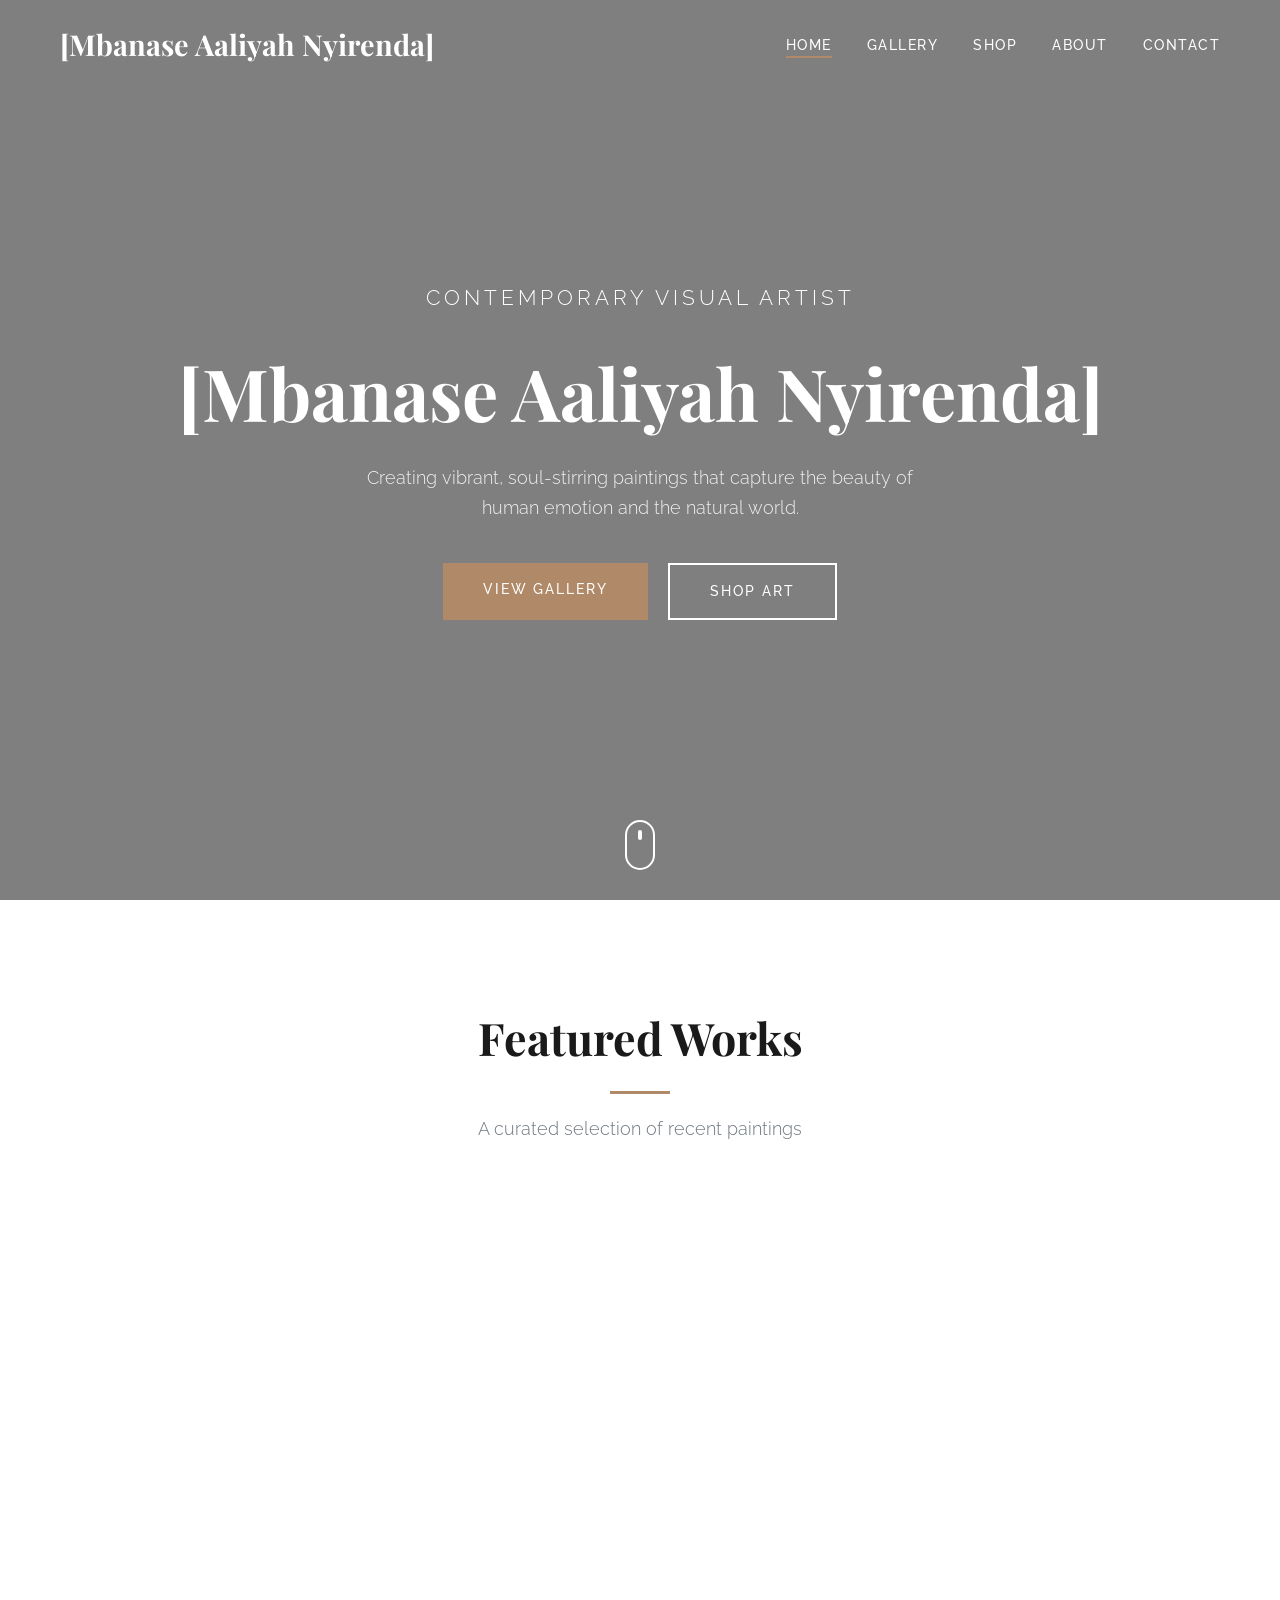
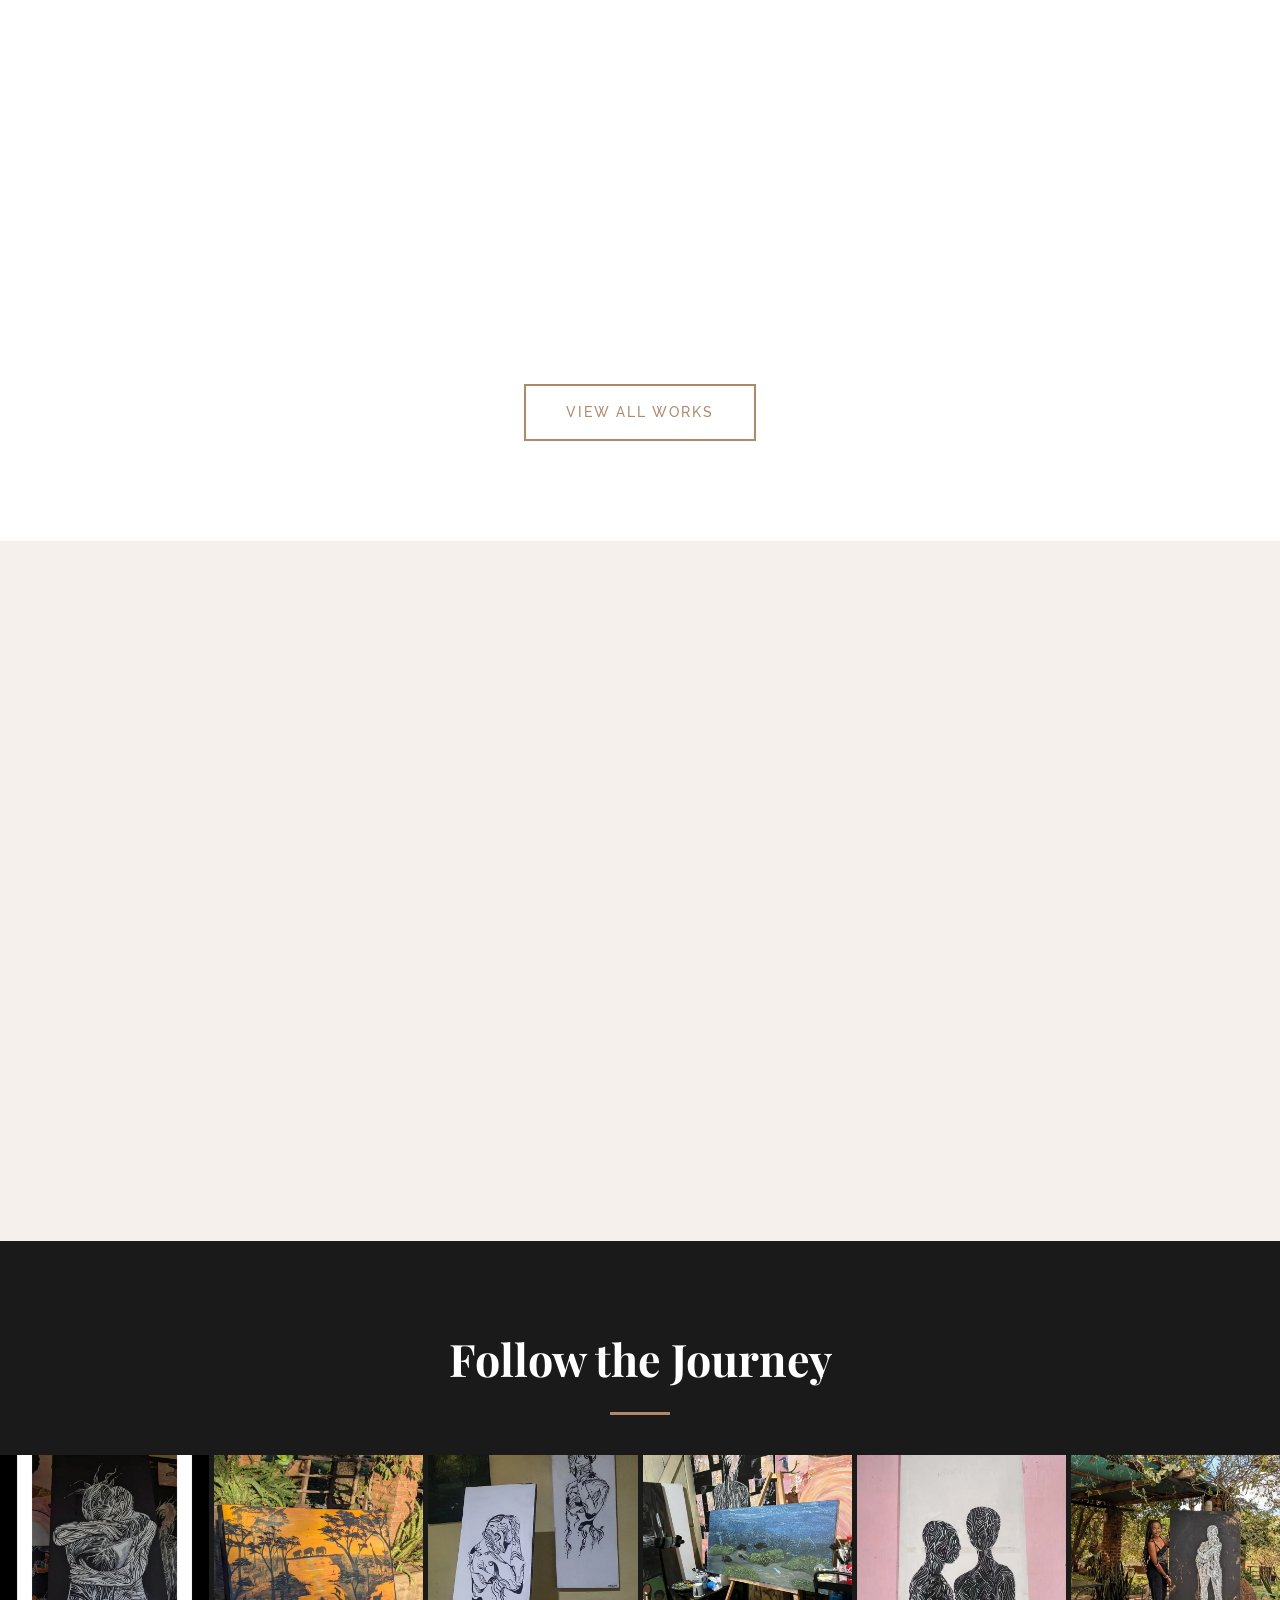
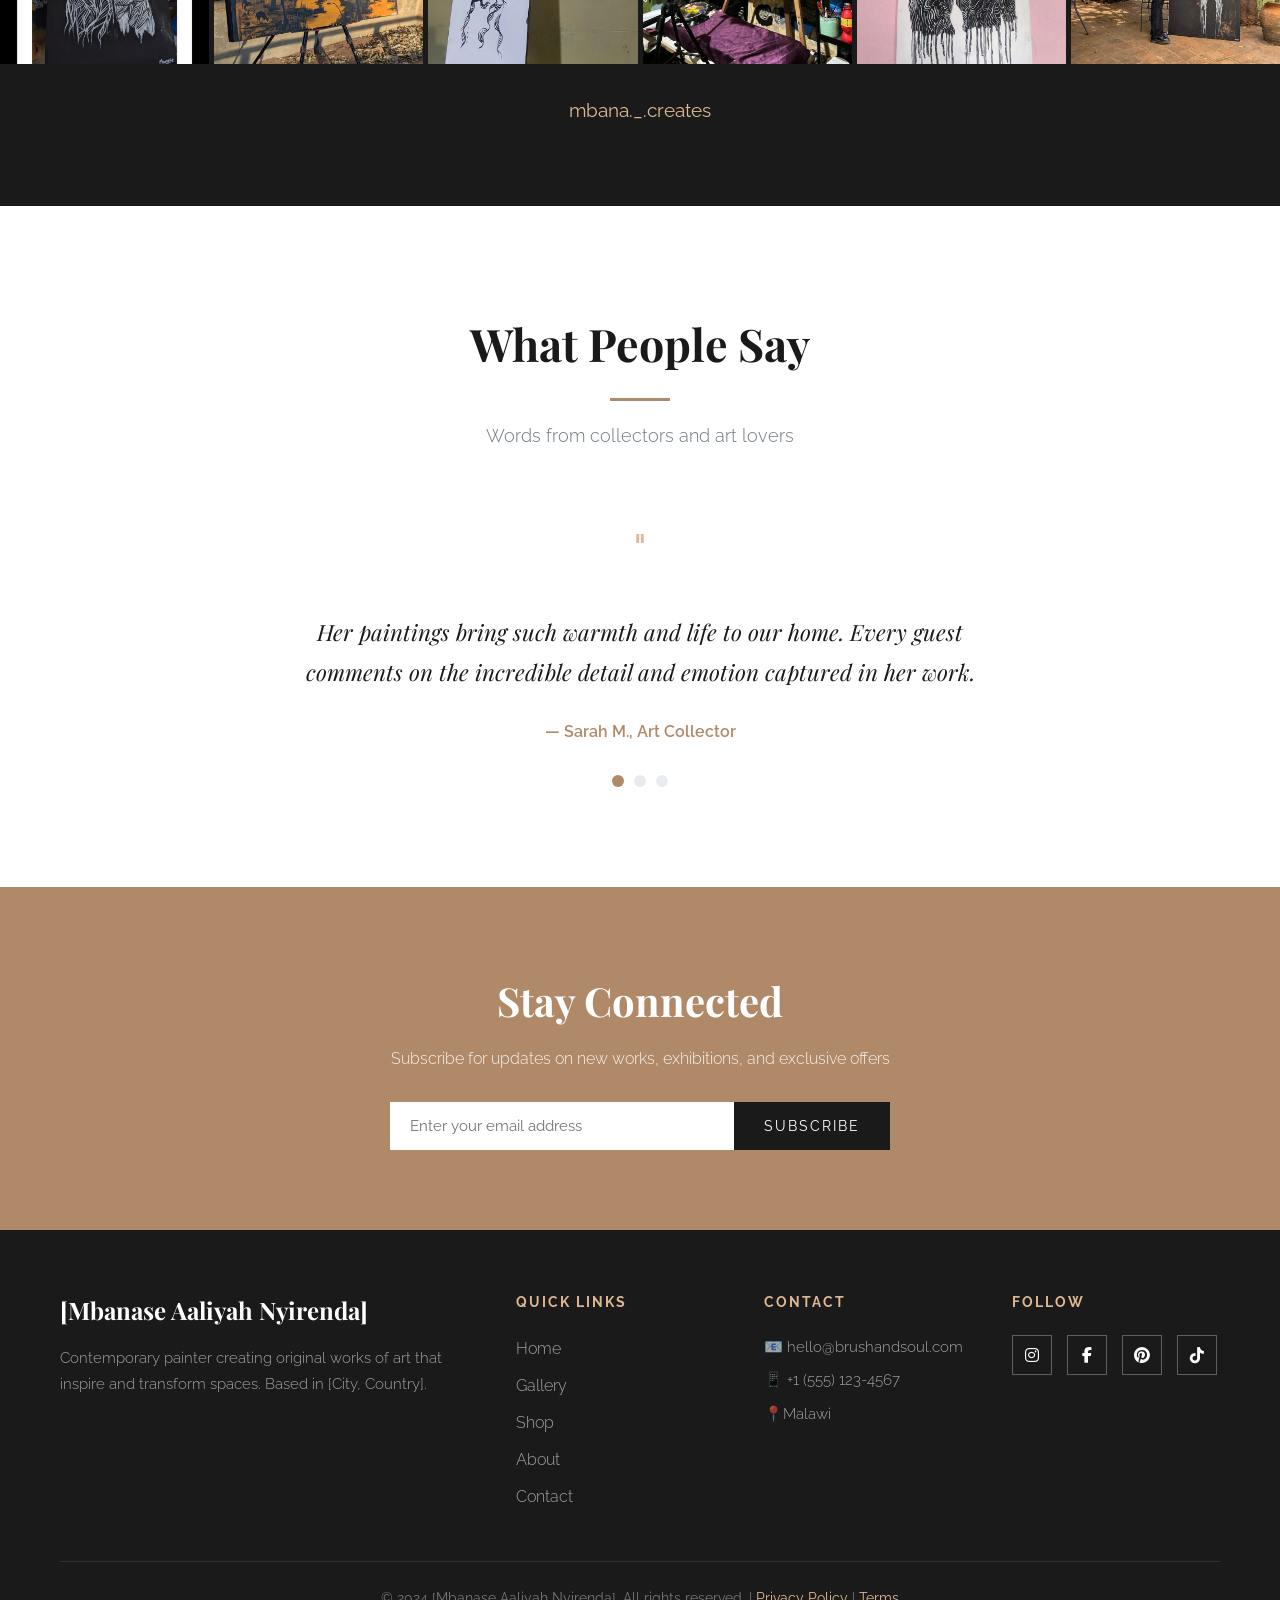
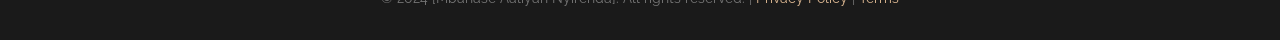
==== index.html @ bfa903ee "Update index.html" ====
<!DOCTYPE html>
<html lang="en">
<head>
  <meta charset="UTF-8">
  <meta name="viewport" content="width=device-width, initial-scale=1.0">
  <meta name="description" content="Original paintings by [Mbanase Aaliyah Nyirenda]. Explore unique contemporary art, purchase original works and prints.">
  <title>[Mbanase Aaliyah Nyirenda] | Professional Painter & Visual Artist</title>
  <link rel="stylesheet" href="css/style.css">
  <!-- Font Awesome for Icons -->
  <link rel="stylesheet" href="https://cdnjs.cloudflare.com/ajax/libs/font-awesome/6.4.0/css/all.min.css">
</head>
<body>

  <!-- ==================== NAVIGATION ==================== -->
  <nav class="navbar" id="navbar">
    <div class="container">
      <!-- 🔄 CHANGE: Replace with Mbanase Aaliyah Nyirenda -->
      <a href="index.html" class="nav-logo">[Mbanase Aaliyah Nyirenda]</a>
      
      <ul class="nav-links" id="navLinks">
        <li><a href="index.html" class="active">Home</a></li>
        <li><a href="gallery.html">Gallery</a></li>
        <li><a href="shop.html">Shop</a></li>
        <li><a href="about.html">About</a></li>
        <li><a href="contact.html">Contact</a></li>
      </ul>

      <div class="nav-toggle" id="navToggle">
        <span></span>
        <span></span>
        <span></span>
      </div>
    </div>
  </nav>

  <!-- ==================== HERO SECTION ==================== -->
  <section class="hero">
    <div class="hero-bg">
      <!-- 🔄 CHANGE: Use her best painting as background -->
    </div>
    <div class="hero-overlay"></div>
    <div class="hero-content">
      <!-- 🔄 CHANGE: Artist's tagline from her Instagram bio -->
      <p class="tagline">Contemporary Visual Artist</p>
      <h1>[Mbanase Aaliyah Nyirenda]</h1>
      <p class="hero-description">
        <!-- 🔄 CHANGE: Copy a short description from her Instagram bio -->
        Creating vibrant, soul-stirring paintings that capture the 
        beauty of human emotion and the natural world.
      </p>
      <div class="hero-buttons">
        <a href="gallery.html" class="btn btn-primary">View Gallery</a>
        <a href="shop.html" class="btn btn-outline">Shop Art</a>
      </div>
    </div>
    <div class="scroll-down">
      <span></span>
    </div>
  </section>

  <!-- ==================== FEATURED WORKS ==================== -->
  <section class="section featured-works">
    <div class="container">
      <h2 class="section-title">Featured Works</h2>
      <div class="section-line"></div>
      <p class="section-subtitle">A curated selection of recent paintings</p>

      <div class="works-grid">
        <!-- 🔄 CHANGE: Replace images & titles with her actual paintings -->
        
        <!-- Work 1 -->
        <div class="work-card fade-in">
          <img src="images/paintings/painting1.jpg" alt="Painting Title 1">
          <div class="work-overlay">
            <h3>Painting Title 1</h3>
            <p>Oil on Canvas • 24" × 36"</p>
          </div>
        </div>

        <!-- Work 2 -->
        <div class="work-card fade-in">
          <img src="images/paintings/painting2.jpg" alt="Painting Title 2">
          <div class="work-overlay">
            <h3>Painting Title 2</h3>
            <p>Acrylic on Canvas • 30" × 40"</p>
          </div>
        </div>

        <!-- Work 3 -->
        <div class="work-card fade-in">
          <img src="images/paintings/painting3.jpg" alt="Painting Title 3">
          <div class="work-overlay">
            <h3>Painting Title 3</h3>
            <p>Watercolor • 18" × 24"</p>
          </div>
        </div>

        <!-- Work 4 -->
        <div class="work-card fade-in">
          <img src="images/paintings/painting4.jpg" alt="Painting Title 4">
          <div class="work-overlay">
            <h3>Painting Title 4</h3>
            <p>Oil on Canvas • 36" × 48"</p>
          </div>
        </div>

        <!-- Work 5 -->
        <div class="work-card fade-in">
          <img src="images/paintings/painting5.jpg" alt="Painting Title 5">
          <div class="work-overlay">
            <h3>Painting Title 5</h3>
            <p>Mixed Media • 24" × 24"</p>
          </div>
        </div>

        <!-- Work 6 -->
        <div class="work-card fade-in">
          <img src="images/paintings/painting6.jpg" alt="Painting Title 6">
          <div class="work-overlay">
            <h3>Painting Title 6</h3>
            <p>Acrylic on Canvas • 20" × 30"</p>
          </div>
        </div>
      </div>

      <div style="text-align: center; margin-top: 50px;">
        <a href="gallery.html" class="btn btn-outline">View All Works</a>
      </div>
    </div>
  </section>

  <!-- ==================== ABOUT PREVIEW ==================== -->
  <section class="section about-preview">
    <div class="container">
      <div class="about-grid">
        <div class="about-image fade-in">
          <!-- 🔄 CHANGE: Use her profile photo or photo of her painting -->
          <img src="images/profile.jpg" alt="Mbanase Aaliyah Nyirenda">
          <div class="about-image-decoration"></div>
        </div>
        <div class="about-text fade-in">
          <h2>About the Artist</h2>
          <div class="line"></div>
          <!-- 🔄 CHANGE: Copy/adapt her Instagram bio and description -->
          <p>
            [Mbanase Aaliyah Nyirenda] is a contemporary painter based in [City, Country]. 
            With over [X] years of experience, she creates stunning works that 
            blend vivid colors with emotional depth.
          </p>
          <p>
            Her work explores themes of [themes from her Instagram - nature, 
            identity, emotion, etc.]. Each piece is a unique expression of 
            her vision and connection to the world around her.
          </p>
          <p class="signature">— [Mbanase Aaliyah Nyirenda]</p>
          <a href="about.html" class="btn btn-primary">Read More</a>
        </div>
      </div>
    </div>
  </section>

  <!-- ==================== INSTAGRAM SECTION ==================== -->
  <section class="instagram-section">
    <div class="container">
      <h2 class="section-title">Follow the Journey</h2>
      <div class="section-line"></div>
    </div>
    <div class="instagram-grid">
      <!-- 🔄 CHANGE: Use 6 of her Instagram post images -->
      <div class="insta-item">
        <img src="images/paintings/painting1.jpg" alt="Instagram Post">
        <div class="insta-overlay"><i class="fab fa-instagram"></i></div>
      </div>
      <div class="insta-item">
        <img src="images/paintings/painting2.jpg" alt="Instagram Post">
        <div class="insta-overlay"><i class="fab fa-instagram"></i></div>
      </div>
      <div class="insta-item">
        <img src="images/paintings/painting3.jpg" alt="Instagram Post">
        <div class="insta-overlay"><i class="fab fa-instagram"></i></div>
      </div>
      <div class="insta-item">
        <img src="images/paintings/painting4.jpg" alt="Instagram Post">
        <div class="insta-overlay"><i class="fab fa-instagram"></i></div>
      </div>
      <div class="insta-item">
        <img src="images/paintings/painting5.jpg" alt="Instagram Post">
        <div class="insta-overlay"><i class="fab fa-instagram"></i></div>
      </div>
      <div class="insta-item">
        <img src="images/paintings/painting6.jpg" alt="Instagram Post">
        <div class="insta-overlay"><i class="fab fa-instagram"></i></div>
      </div>
    </div>
    <p class="instagram-handle">
      <!-- 🔄 CHANGE: Replace with her actual Instagram handle -->
      <a href="https://instagram.com/herhandle" target="_blank">
      mbana._.creates
      </a>
    </p>
  </section>

  <!-- ==================== TESTIMONIALS ==================== -->
  <section class="section testimonials">
    <div class="container">
      <h2 class="section-title">What People Say</h2>
      <div class="section-line"></div>
      <p class="section-subtitle">Words from collectors and art lovers</p>

      <div class="testimonial-slider">
        <!-- 🔄 CHANGE: Use real testimonials or comments from Instagram -->
        <div class="testimonial-item active">
          <div class="quote-icon">"</div>
          <blockquote>
            Her paintings bring such warmth and life to our home. 
            Every guest comments on the incredible detail and emotion 
            captured in her work.
          </blockquote>
          <p class="author">— Sarah M., Art Collector</p>
        </div>

        <div class="testimonial-item">
          <div class="quote-icon">"</div>
          <blockquote>
            Working with [Mbanase Aaliyah Nyirenda] on a commissioned piece was an 
            absolute joy. She truly listened to our vision and created 
            something beyond our expectations.
          </blockquote>
          <p class="author">— James K., Commission Client</p>
        </div>

        <div class="testimonial-item">
          <div class="quote-icon">"</div>
          <blockquote>
            One of the most talented painters I've had the pleasure 
            of exhibiting. Her use of color is simply extraordinary.
          </blockquote>
          <p class="author">— Gallery Director</p>
        </div>
      </div>

      <div class="testimonial-dots">
        <span class="dot active" data-index="0"></span>
        <span class="dot" data-index="1"></span>
        <span class="dot" data-index="2"></span>
      </div>
    </div>
  </section>

  <!-- ==================== NEWSLETTER ==================== -->
  <section class="newsletter">
    <div class="container">
      <h2>Stay Connected</h2>
      <p>Subscribe for updates on new works, exhibitions, and exclusive offers</p>
      <form class="newsletter-form" id="newsletterForm">
        <input type="email" placeholder="Enter your email address" required>
        <button type="submit">Subscribe</button>
      </form>
    </div>
  </section>

  <!-- ==================== FOOTER ==================== -->
  <footer class="footer">
    <div class="container">
      <div class="footer-grid">
        <div class="footer-about">
          <!-- 🔄 CHANGE: Mbanase Aaliyah Nyirenda and description -->
          <h3>[Mbanase Aaliyah Nyirenda]</h3>
          <p>
            Contemporary painter creating original works of art 
            that inspire and transform spaces. Based in [City, Country].
          </p>
        </div>

        <div class="footer-links">
          <h4>Quick Links</h4>
          <ul>
            <li><a href="index.html">Home</a></li>
            <li><a href="gallery.html">Gallery</a></li>
            <li><a href="shop.html">Shop</a></li>
            <li><a href="about.html">About</a></li>
            <li><a href="contact.html">Contact</a></li>
          </ul>
        </div>

        <div class="footer-contact">
          <h4>Contact</h4>
          <!-- 🔄 CHANGE: Real contact info -->
          <p>📧 hello@brushandsoul.com</p>
          <p>📱 +1 (555) 123-4567</p>
          <p>📍Malawi</p>
        </div>

        <div class="footer-social">
          <h4>Follow</h4>
          <div class="social-icons">
            <!-- 🔄 CHANGE: Replace with real social links -->
            <a href="#" target="_blank"><i class="fab fa-instagram"></i></a>
            <a href="#" target="_blank"><i class="fab fa-facebook-f"></i></a>
            <a href="#" target="_blank"><i class="fab fa-pinterest"></i></a>
            <a href="#" target="_blank"><i class="fab fa-tiktok"></i></a>
          </div>
        </div>
      </div>

      <div class="footer-bottom">
        <p>&copy; 2024 [Mbanase Aaliyah Nyirenda]. All rights reserved. | 
          <a href="#" style="color: var(--accent-color);">Privacy Policy</a> | 
          <a href="#" style="color: var(--accent-color);">Terms</a>
        </p>
      </div>
    </div>
  </footer>

  <script src="js/script.js"></script>
</body>
</html>
---- css/style.css ----
/* ============================================
   css/style.css - Main Stylesheet
   ============================================ */

/* ---------- GOOGLE FONTS ---------- */
@import url('https://fonts.googleapis.com/css2?family=Playfair+Display:ital,wght@0,400;0,700;1,400&family=Raleway:wght@300;400;500;600&display=swap');

/* ---------- CSS VARIABLES ---------- */
:root {
  --primary-color: #2c2c2c;
  --secondary-color: #b08968;
  --accent-color: #ddb892;
  --light-color: #f5f0eb;
  --white: #ffffff;
  --dark: #1a1a1a;
  --grey: #6c757d;
  --light-grey: #e9ecef;
  --font-heading: 'Playfair Display', serif;
  --font-body: 'Raleway', sans-serif;
  --transition: all 0.3s ease;
  --shadow: 0 5px 15px rgba(0, 0, 0, 0.1);
  --shadow-hover: 0 10px 30px rgba(0, 0, 0, 0.15);
}

/* ---------- RESET ---------- */
*,
*::before,
*::after {
  margin: 0;
  padding: 0;
  box-sizing: border-box;
}

html {
  scroll-behavior: smooth;
  font-size: 16px;
}

body {
  font-family: var(--font-body);
  color: var(--primary-color);
  background-color: var(--white);
  line-height: 1.7;
  overflow-x: hidden;
}

a {
  text-decoration: none;
  color: inherit;
}

ul {
  list-style: none;
}

img {
  max-width: 100%;
  display: block;
}

/* ---------- UTILITY CLASSES ---------- */
.container {
  max-width: 1200px;
  margin: 0 auto;
  padding: 0 20px;
}

.section {
  padding: 100px 0;
}

.section-title {
  font-family: var(--font-heading);
  font-size: 2.8rem;
  text-align: center;
  margin-bottom: 15px;
  color: var(--dark);
}

.section-subtitle {
  text-align: center;
  color: var(--grey);
  font-size: 1.1rem;
  margin-bottom: 60px;
  font-weight: 300;
}

.section-line {
  width: 60px;
  height: 3px;
  background: var(--secondary-color);
  margin: 15px auto 20px;
}

.btn {
  display: inline-block;
  padding: 14px 40px;
  border: none;
  border-radius: 0;
  font-family: var(--font-body);
  font-size: 0.9rem;
  font-weight: 500;
  letter-spacing: 2px;
  text-transform: uppercase;
  cursor: pointer;
  transition: var(--transition);
}

.btn-primary {
  background-color: var(--secondary-color);
  color: var(--white);
}

.btn-primary:hover {
  background-color: var(--dark);
}

.btn-outline {
  background: transparent;
  border: 2px solid var(--secondary-color);
  color: var(--secondary-color);
}

.btn-outline:hover {
  background: var(--secondary-color);
  color: var(--white);
}

.btn-dark {
  background-color: var(--dark);
  color: var(--white);
}

.btn-dark:hover {
  background-color: var(--secondary-color);
}

/* ---------- NAVIGATION ---------- */
.navbar {
  position: fixed;
  top: 0;
  left: 0;
  width: 100%;
  z-index: 1000;
  padding: 20px 0;
  transition: var(--transition);
  background: transparent;
}

.navbar.scrolled {
  background: var(--white);
  box-shadow: var(--shadow);
  padding: 12px 0;
}

.navbar .container {
  display: flex;
  justify-content: space-between;
  align-items: center;
}

.nav-logo {
  font-family: var(--font-heading);
  font-size: 1.8rem;
  font-weight: 700;
  color: var(--white);
  transition: var(--transition);
}

.navbar.scrolled .nav-logo {
  color: var(--dark);
}

.nav-links {
  display: flex;
  gap: 35px;
}

.nav-links a {
  color: var(--white);
  font-size: 0.85rem;
  font-weight: 500;
  letter-spacing: 1.5px;
  text-transform: uppercase;
  position: relative;
  transition: var(--transition);
}

.navbar.scrolled .nav-links a {
  color: var(--dark);
}

.nav-links a::after {
  content: '';
  position: absolute;
  bottom: -5px;
  left: 0;
  width: 0;
  height: 2px;
  background: var(--secondary-color);
  transition: var(--transition);
}

.nav-links a:hover::after,
.nav-links a.active::after {
  width: 100%;
}

.nav-toggle {
  display: none;
  flex-direction: column;
  gap: 5px;
  cursor: pointer;
  z-index: 1001;
}

.nav-toggle span {
  width: 25px;
  height: 2px;
  background: var(--white);
  transition: var(--transition);
}

.navbar.scrolled .nav-toggle span {
  background: var(--dark);
}

/* ---------- HERO SECTION ---------- */
.hero {
  position: relative;
  height: 100vh;
  display: flex;
  align-items: center;
  justify-content: center;
  text-align: center;
  color: var(--white);
  overflow: hidden;
}

.hero-bg {
  position: absolute;
  top: 0;
  left: 0;
  width: 100%;
  height: 100%;
  background: url('../images/hero-bg.jpg') center/cover no-repeat;
  z-index: -2;
}

.hero-overlay {
  position: absolute;
  top: 0;
  left: 0;
  width: 100%;
  height: 100%;
  background: rgba(0, 0, 0, 0.5);
  z-index: -1;
}

.hero-content h1 {
  font-family: var(--font-heading);
  font-size: 4.5rem;
  font-weight: 700;
  margin-bottom: 10px;
  animation: fadeInUp 1s ease;
}

.hero-content .tagline {
  font-size: 1.3rem;
  font-weight: 300;
  letter-spacing: 4px;
  text-transform: uppercase;
  margin-bottom: 15px;
  animation: fadeInUp 1.2s ease;
}

.hero-content .hero-description {
  font-size: 1.1rem;
  font-weight: 300;
  max-width: 600px;
  margin: 0 auto 40px;
  opacity: 0.9;
  animation: fadeInUp 1.4s ease;
}

.hero-buttons {
  display: flex;
  gap: 20px;
  justify-content: center;
  animation: fadeInUp 1.6s ease;
}

.hero-buttons .btn-outline {
  border-color: var(--white);
  color: var(--white);
}

.hero-buttons .btn-outline:hover {
  background: var(--white);
  color: var(--dark);
}

.scroll-down {
  position: absolute;
  bottom: 30px;
  left: 50%;
  transform: translateX(-50%);
  animation: bounce 2s infinite;
}

.scroll-down span {
  display: block;
  width: 30px;
  height: 50px;
  border: 2px solid var(--white);
  border-radius: 25px;
  position: relative;
}

.scroll-down span::after {
  content: '';
  position: absolute;
  top: 8px;
  left: 50%;
  transform: translateX(-50%);
  width: 4px;
  height: 10px;
  background: var(--white);
  border-radius: 2px;
  animation: scrollAnim 2s infinite;
}

/* ---------- FEATURED WORKS SECTION ---------- */
.featured-works {
  background: var(--white);
}

.works-grid {
  display: grid;
  grid-template-columns: repeat(3, 1fr);
  gap: 30px;
}

.work-card {
  position: relative;
  overflow: hidden;
  cursor: pointer;
  box-shadow: var(--shadow);
  transition: var(--transition);
}

.work-card:hover {
  box-shadow: var(--shadow-hover);
  transform: translateY(-5px);
}

.work-card img {
  width: 100%;
  height: 350px;
  object-fit: cover;
  transition: transform 0.5s ease;
}

.work-card:hover img {
  transform: scale(1.05);
}

.work-overlay {
  position: absolute;
  bottom: 0;
  left: 0;
  right: 0;
  background: linear-gradient(transparent, rgba(0, 0, 0, 0.8));
  padding: 30px 20px 20px;
  transform: translateY(100%);
  transition: transform 0.4s ease;
}

.work-card:hover .work-overlay {
  transform: translateY(0);
}

.work-overlay h3 {
  font-family: var(--font-heading);
  color: var(--white);
  font-size: 1.3rem;
  margin-bottom: 5px;
}

.work-overlay p {
  color: var(--accent-color);
  font-size: 0.9rem;
}

/* ---------- ABOUT PREVIEW SECTION ---------- */
.about-preview {
  background: var(--light-color);
}

.about-grid {
  display: grid;
  grid-template-columns: 1fr 1fr;
  gap: 60px;
  align-items: center;
}

.about-image {
  position: relative;
}

.about-image img {
  width: 100%;
  height: 500px;
  object-fit: cover;
  box-shadow: var(--shadow);
}

.about-image-decoration {
  position: absolute;
  top: -20px;
  left: -20px;
  width: 100%;
  height: 100%;
  border: 3px solid var(--secondary-color);
  z-index: -1;
}

.about-text h2 {
  font-family: var(--font-heading);
  font-size: 2.5rem;
  margin-bottom: 10px;
}

.about-text .line {
  width: 60px;
  height: 3px;
  background: var(--secondary-color);
  margin-bottom: 25px;
}

.about-text p {
  color: var(--grey);
  margin-bottom: 20px;
  font-weight: 300;
}

.about-text .signature {
  font-family: var(--font-heading);
  font-style: italic;
  font-size: 1.5rem;
  color: var(--secondary-color);
  margin: 25px 0;
}

/* ---------- INSTAGRAM FEED SECTION ---------- */
.instagram-section {
  background: var(--dark);
  color: var(--white);
  padding: 80px 0;
  text-align: center;
}

.instagram-section .section-title {
  color: var(--white);
}

.instagram-grid {
  display: grid;
  grid-template-columns: repeat(6, 1fr);
  gap: 5px;
  margin-top: 40px;
}

.instagram-grid .insta-item {
  position: relative;
  overflow: hidden;
  aspect-ratio: 1;
}

.instagram-grid .insta-item img {
  width: 100%;
  height: 100%;
  object-fit: cover;
  transition: transform 0.4s ease;
}

.instagram-grid .insta-item:hover img {
  transform: scale(1.1);
}

.instagram-grid .insta-item .insta-overlay {
  position: absolute;
  top: 0;
  left: 0;
  width: 100%;
  height: 100%;
  background: rgba(176, 137, 104, 0.7);
  display: flex;
  align-items: center;
  justify-content: center;
  opacity: 0;
  transition: opacity 0.4s ease;
}

.instagram-grid .insta-item:hover .insta-overlay {
  opacity: 1;
}

.insta-overlay i {
  font-size: 2rem;
  color: var(--white);
}

.instagram-handle {
  margin-top: 30px;
  font-size: 1.2rem;
}

.instagram-handle a {
  color: var(--accent-color);
  transition: var(--transition);
}

.instagram-handle a:hover {
  color: var(--white);
}

/* ---------- TESTIMONIALS ---------- */
.testimonials {
  background: var(--white);
}

.testimonial-slider {
  max-width: 800px;
  margin: 0 auto;
  text-align: center;
  position: relative;
}

.testimonial-item {
  display: none;
  padding: 0 40px;
}

.testimonial-item.active {
  display: block;
}

.testimonial-item .quote-icon {
  font-size: 3rem;
  color: var(--accent-color);
  margin-bottom: 20px;
}

.testimonial-item blockquote {
  font-family: var(--font-heading);
  font-size: 1.4rem;
  font-style: italic;
  color: var(--dark);
  line-height: 1.8;
  margin-bottom: 25px;
}

.testimonial-item .author {
  font-weight: 600;
  color: var(--secondary-color);
}

.testimonial-dots {
  display: flex;
  justify-content: center;
  gap: 10px;
  margin-top: 30px;
}

.testimonial-dots .dot {
  width: 12px;
  height: 12px;
  border-radius: 50%;
  background: var(--light-grey);
  cursor: pointer;
  transition: var(--transition);
}

.testimonial-dots .dot.active {
  background: var(--secondary-color);
}

/* ---------- NEWSLETTER ---------- */
.newsletter {
  background: var(--secondary-color);
  padding: 80px 0;
  text-align: center;
  color: var(--white);
}

.newsletter h2 {
  font-family: var(--font-heading);
  font-size: 2.5rem;
  margin-bottom: 10px;
}

.newsletter p {
  font-weight: 300;
  margin-bottom: 30px;
  opacity: 0.9;
}

.newsletter-form {
  display: flex;
  max-width: 500px;
  margin: 0 auto;
}

.newsletter-form input {
  flex: 1;
  padding: 15px 20px;
  border: none;
  font-family: var(--font-body);
  font-size: 0.95rem;
  outline: none;
}

.newsletter-form button {
  padding: 15px 30px;
  background: var(--dark);
  color: var(--white);
  border: none;
  font-family: var(--font-body);
  font-size: 0.85rem;
  letter-spacing: 2px;
  text-transform: uppercase;
  cursor: pointer;
  transition: var(--transition);
}

.newsletter-form button:hover {
  background: var(--primary-color);
}

/* ---------- FOOTER ---------- */
.footer {
  background: var(--dark);
  color: var(--white);
  padding: 60px 0 30px;
}

.footer-grid {
  display: grid;
  grid-template-columns: 2fr 1fr 1fr 1fr;
  gap: 40px;
  margin-bottom: 40px;
}

.footer-about h3 {
  font-family: var(--font-heading);
  font-size: 1.5rem;
  margin-bottom: 15px;
}

.footer-about p {
  color: rgba(255, 255, 255, 0.6);
  font-weight: 300;
  font-size: 0.95rem;
}

.footer-links h4,
.footer-contact h4,
.footer-social h4 {
  font-size: 0.9rem;
  letter-spacing: 2px;
  text-transform: uppercase;
  margin-bottom: 20px;
  color: var(--accent-color);
}

.footer-links ul li {
  margin-bottom: 10px;
}

.footer-links ul li a {
  color: rgba(255, 255, 255, 0.6);
  font-weight: 300;
  transition: var(--transition);
}

.footer-links ul li a:hover {
  color: var(--accent-color);
  padding-left: 5px;
}

.footer-contact p {
  color: rgba(255, 255, 255, 0.6);
  font-weight: 300;
  margin-bottom: 8px;
  font-size: 0.95rem;
}

.social-icons {
  display: flex;
  gap: 15px;
}

.social-icons a {
  width: 40px;
  height: 40px;
  border: 1px solid rgba(255, 255, 255, 0.3);
  display: flex;
  align-items: center;
  justify-content: center;
  color: var(--white);
  transition: var(--transition);
}

.social-icons a:hover {
  background: var(--secondary-color);
  border-color: var(--secondary-color);
}

.footer-bottom {
  border-top: 1px solid rgba(255, 255, 255, 0.1);
  padding-top: 25px;
  text-align: center;
  color: rgba(255, 255, 255, 0.4);
  font-size: 0.85rem;
}

/* ---------- GALLERY PAGE ---------- */
.page-header {
  height: 50vh;
  display: flex;
  align-items: center;
  justify-content: center;
  text-align: center;
  background: var(--dark);
  color: var(--white);
  position: relative;
}

.page-header::before {
  content: '';
  position: absolute;
  top: 0;
  left: 0;
  width: 100%;
  height: 100%;
  background: url('../images/hero-bg.jpg') center/cover;
  opacity: 0.3;
}

.page-header-content {
  position: relative;
  z-index: 1;
}

.page-header h1 {
  font-family: var(--font-heading);
  font-size: 3.5rem;
  margin-bottom: 10px;
}

.page-header p {
  font-weight: 300;
  font-size: 1.1rem;
  opacity: 0.8;
}

.breadcrumb {
  margin-top: 15px;
  font-size: 0.9rem;
}

.breadcrumb a {
  color: var(--accent-color);
}

/* Gallery Filters */
.gallery-filters {
  display: flex;
  justify-content: center;
  gap: 15px;
  flex-wrap: wrap;
  margin-bottom: 50px;
}

.filter-btn {
  padding: 10px 25px;
  background: transparent;
  border: 1px solid var(--light-grey);
  font-family: var(--font-body);
  font-size: 0.85rem;
  letter-spacing: 1px;
  text-transform: uppercase;
  cursor: pointer;
  transition: var(--transition);
}

.filter-btn.active,
.filter-btn:hover {
  background: var(--secondary-color);
  color: var(--white);
  border-color: var(--secondary-color);
}

/* Gallery Grid */
.gallery-grid {
  display: grid;
  grid-template-columns: repeat(3, 1fr);
  gap: 30px;
}

.gallery-item {
  position: relative;
  overflow: hidden;
  cursor: pointer;
}

.gallery-item img {
  width: 100%;
  height: 400px;
  object-fit: cover;
  transition: transform 0.5s ease;
}

.gallery-item:hover img {
  transform: scale(1.05);
}

.gallery-item-overlay {
  position: absolute;
  top: 0;
  left: 0;
  width: 100%;
  height: 100%;
  background: rgba(0, 0, 0, 0.6);
  display: flex;
  flex-direction: column;
  align-items: center;
  justify-content: center;
  opacity: 0;
  transition: opacity 0.4s ease;
  color: var(--white);
  padding: 20px;
  text-align: center;
}

.gallery-item:hover .gallery-item-overlay {
  opacity: 1;
}

.gallery-item-overlay h3 {
  font-family: var(--font-heading);
  font-size: 1.5rem;
  margin-bottom: 8px;
}

.gallery-item-overlay .medium {
  color: var(--accent-color);
  font-size: 0.9rem;
  margin-bottom: 5px;
}

.gallery-item-overlay .dimensions {
  font-size: 0.85rem;
  opacity: 0.8;
}

.gallery-item-overlay .view-icon {
  width: 50px;
  height: 50px;
  border: 2px solid var(--white);
  border-radius: 50%;
  display: flex;
  align-items: center;
  justify-content: center;
  margin-top: 15px;
  font-size: 1.2rem;
}

/* ---------- LIGHTBOX ---------- */
.lightbox {
  display: none;
  position: fixed;
  top: 0;
  left: 0;
  width: 100%;
  height: 100%;
  background: rgba(0, 0, 0, 0.95);
  z-index: 2000;
  align-items: center;
  justify-content: center;
}

.lightbox.active {
  display: flex;
}

.lightbox-content {
  max-width: 80%;
  max-height: 85vh;
  position: relative;
}

.lightbox-content img {
  max-width: 100%;
  max-height: 80vh;
  object-fit: contain;
}

.lightbox-info {
  text-align: center;
  color: var(--white);
  padding: 20px;
}

.lightbox-info h3 {
  font-family: var(--font-heading);
  font-size: 1.5rem;
  margin-bottom: 5px;
}

.lightbox-info p {
  color: var(--accent-color);
}

.lightbox-close {
  position: absolute;
  top: 20px;
  right: 30px;
  font-size: 2rem;
  color: var(--white);
  cursor: pointer;
  z-index: 2001;
  background: none;
  border: none;
  transition: var(--transition);
}

.lightbox-close:hover {
  color: var(--accent-color);
}

.lightbox-nav {
  position: absolute;
  top: 50%;
  transform: translateY(-50%);
  font-size: 2rem;
  color: var(--white);
  cursor: pointer;
  background: none;
  border: none;
  padding: 20px;
  transition: var(--transition);
}

.lightbox-nav:hover {
  color: var(--accent-color);
}

.lightbox-prev {
  left: 20px;
}

.lightbox-next {
  right: 20px;
}

/* ---------- SHOP PAGE ---------- */
.shop-grid {
  display: grid;
  grid-template-columns: repeat(3, 1fr);
  gap: 35px;
}

.product-card {
  background: var(--white);
  box-shadow: var(--shadow);
  transition: var(--transition);
  overflow: hidden;
}

.product-card:hover {
  box-shadow: var(--shadow-hover);
  transform: translateY(-5px);
}

.product-image {
  position: relative;
  overflow: hidden;
}

.product-image img {
  width: 100%;
  height: 350px;
  object-fit: cover;
  transition: transform 0.5s ease;
}

.product-card:hover .product-image img {
  transform: scale(1.05);
}

.product-badge {
  position: absolute;
  top: 15px;
  left: 15px;
  padding: 5px 15px;
  font-size: 0.75rem;
  letter-spacing: 1px;
  text-transform: uppercase;
  color: var(--white);
}

.badge-sale {
  background: #e74c3c;
}

.badge-new {
  background: var(--secondary-color);
}

.badge-sold {
  background: var(--grey);
}

.product-actions {
  position: absolute;
  bottom: 15px;
  left: 50%;
  transform: translateX(-50%);
  display: flex;
  gap: 10px;
  opacity: 0;
  transition: opacity 0.4s ease;
}

.product-card:hover .product-actions {
  opacity: 1;
}

.product-actions button {
  width: 45px;
  height: 45px;
  background: var(--white);
  border: none;
  cursor: pointer;
  display: flex;
  align-items: center;
  justify-content: center;
  transition: var(--transition);
  font-size: 1rem;
}

.product-actions button:hover {
  background: var(--secondary-color);
  color: var(--white);
}

.product-info {
  padding: 20px;
  text-align: center;
}

.product-info h3 {
  font-family: var(--font-heading);
  font-size: 1.2rem;
  margin-bottom: 5px;
}

.product-info .product-medium {
  color: var(--grey);
  font-size: 0.85rem;
  margin-bottom: 10px;
}

.product-info .product-price {
  font-size: 1.2rem;
  font-weight: 600;
  color: var(--secondary-color);
}

.product-info .product-price .original-price {
  text-decoration: line-through;
  color: var(--grey);
  font-size: 0.95rem;
  margin-right: 8px;
}

/* ---------- ABOUT PAGE ---------- */
.about-hero {
  display: grid;
  grid-template-columns: 1fr 1fr;
  gap: 80px;
  align-items: center;
}

.about-hero-image img {
  width: 100%;
  height: 600px;
  object-fit: cover;
  box-shadow: var(--shadow);
}

.about-hero-text h2 {
  font-family: var(--font-heading);
  font-size: 2.5rem;
  margin-bottom: 10px;
}

.about-hero-text .artist-title {
  color: var(--secondary-color);
  font-size: 1.1rem;
  letter-spacing: 2px;
  text-transform: uppercase;
  margin-bottom: 25px;
}

.about-hero-text p {
  color: var(--grey);
  margin-bottom: 15px;
  font-weight: 300;
}

.stats-grid {
  display: grid;
  grid-template-columns: repeat(4, 1fr);
  gap: 30px;
  text-align: center;
  margin-top: 40px;
}

.stat-item h3 {
  font-family: var(--font-heading);
  font-size: 2.5rem;
  color: var(--secondary-color);
}

.stat-item p {
  font-size: 0.85rem;
  text-transform: uppercase;
  letter-spacing: 1px;
  color: var(--grey);
  margin-top: 5px;
}

/* Timeline */
.timeline {
  position: relative;
  max-width: 800px;
  margin: 0 auto;
}

.timeline::before {
  content: '';
  position: absolute;
  top: 0;
  left: 50%;
  transform: translateX(-50%);
  width: 2px;
  height: 100%;
  background: var(--light-grey);
}

.timeline-item {
  display: flex;
  justify-content: flex-end;
  padding-right: 50%;
  position: relative;
  margin-bottom: 50px;
}

.timeline-item:nth-child(even) {
  justify-content: flex-start;
  padding-right: 0;
  padding-left: 50%;
}

.timeline-item .timeline-dot {
  position: absolute;
  left: 50%;
  transform: translateX(-50%);
  width: 16px;
  height: 16px;
  background: var(--secondary-color);
  border-radius: 50%;
  border: 3px solid var(--white);
  box-shadow: 0 0 0 3px var(--secondary-color);
}

.timeline-content {
  padding: 0 40px;
}

.timeline-content .year {
  font-family: var(--font-heading);
  font-size: 1.5rem;
  color: var(--secondary-color);
  margin-bottom: 5px;
}

.timeline-content h3 {
  font-size: 1.1rem;
  margin-bottom: 8px;
}

.timeline-content p {
  color: var(--grey);
  font-size: 0.95rem;
  font-weight: 300;
}

/* ---------- CONTACT PAGE ---------- */
.contact-grid {
  display: grid;
  grid-template-columns: 1fr 1fr;
  gap: 60px;
}

.contact-info-card {
  display: flex;
  gap: 20px;
  margin-bottom: 35px;
}

.contact-info-card .icon {
  width: 60px;
  height: 60px;
  background: var(--light-color);
  display: flex;
  align-items: center;
  justify-content: center;
  font-size: 1.3rem;
  color: var(--secondary-color);
  flex-shrink: 0;
}

.contact-info-card h4 {
  font-size: 1rem;
  margin-bottom: 5px;
}

.contact-info-card p {
  color: var(--grey);
  font-weight: 300;
}

.contact-form .form-group {
  margin-bottom: 20px;
}

.contact-form label {
  display: block;
  font-size: 0.85rem;
  letter-spacing: 1px;
  text-transform: uppercase;
  margin-bottom: 8px;
  color: var(--dark);
}

.contact-form input,
.contact-form textarea,
.contact-form select {
  width: 100%;
  padding: 14px 18px;
  border: 1px solid var(--light-grey);
  font-family: var(--font-body);
  font-size: 0.95rem;
  transition: var(--transition);
  outline: none;
  background: var(--white);
}

.contact-form input:focus,
.contact-form textarea:focus,
.contact-form select:focus {
  border-color: var(--secondary-color);
}

.contact-form textarea {
  height: 150px;
  resize: vertical;
}

.form-row {
  display: grid;
  grid-template-columns: 1fr 1fr;
  gap: 20px;
}

/* ---------- CART SIDEBAR ---------- */
.cart-overlay {
  display: none;
  position: fixed;
  top: 0;
  left: 0;
  width: 100%;
  height: 100%;
  background: rgba(0, 0, 0, 0.5);
  z-index: 1500;
}

.cart-overlay.active {
  display: block;
}

.cart-sidebar {
  position: fixed;
  top: 0;
  right: -400px;
  width: 400px;
  height: 100%;
  background: var(--white);
  z-index: 1501;
  transition: right 0.4s ease;
  display: flex;
  flex-direction: column;
}

.cart-sidebar.active {
  right: 0;
}

.cart-header {
  display: flex;
  justify-content: space-between;
  align-items: center;
  padding: 20px;
  border-bottom: 1px solid var(--light-grey);
}

.cart-header h3 {
  font-family: var(--font-heading);
  font-size: 1.3rem;
}

.cart-close {
  background: none;
  border: none;
  font-size: 1.5rem;
  cursor: pointer;
}

.cart-items {
  flex: 1;
  overflow-y: auto;
  padding: 20px;
}

.cart-item {
  display: flex;
  gap: 15px;
  margin-bottom: 20px;
  padding-bottom: 20px;
  border-bottom: 1px solid var(--light-grey);
}

.cart-item img {
  width: 80px;
  height: 80px;
  object-fit: cover;
}

.cart-item-info h4 {
  font-size: 0.95rem;
  margin-bottom: 5px;
}

.cart-item-info p {
  color: var(--secondary-color);
  font-weight: 600;
}

.cart-item-remove {
  background: none;
  border: none;
  color: var(--grey);
  cursor: pointer;
  font-size: 0.8rem;
  margin-top: 5px;
}

.cart-item-remove:hover {
  color: #e74c3c;
}

.cart-footer {
  padding: 20px;
  border-top: 1px solid var(--light-grey);
}

.cart-total {
  display: flex;
  justify-content: space-between;
  font-size: 1.1rem;
  font-weight: 600;
  margin-bottom: 20px;
}

.cart-footer .btn {
  width: 100%;
  text-align: center;
}

/* ---------- ANIMATIONS ---------- */
@keyframes fadeInUp {
  from {
    opacity: 0;
    transform: translateY(30px);
  }
  to {
    opacity: 1;
    transform: translateY(0);
  }
}

@keyframes bounce {
  0%, 20%, 50%, 80%, 100% {
    transform: translateX(-50%) translateY(0);
  }
  40% {
    transform: translateX(-50%) translateY(-10px);
  }
  60% {
    transform: translateX(-50%) translateY(-5px);
  }
}

@keyframes scrollAnim {
  0% {
    opacity: 1;
    top: 8px;
  }
  100% {
    opacity: 0;
    top: 25px;
  }
}

/* Fade in on scroll */
.fade-in {
  opacity: 0;
  transform: translateY(30px);
  transition: opacity 0.6s ease, transform 0.6s ease;
}

.fade-in.visible {
  opacity: 1;
  transform: translateY(0);
}

/* ---------- RESPONSIVE DESIGN ---------- */
@media (max-width: 1024px) {
  .works-grid,
  .gallery-grid,
  .shop-grid {
    grid-template-columns: repeat(2, 1fr);
  }

  .footer-grid {
    grid-template-columns: repeat(2, 1fr);
  }

  .about-grid,
  .about-hero,
  .contact-grid {
    grid-template-columns: 1fr;
    gap: 40px;
  }

  .stats-grid {
    grid-template-columns: repeat(2, 1fr);
  }
}

@media (max-width: 768px) {
  .nav-links {
    position: fixed;
    top: 0;
    right: -100%;
    width: 100%;
    height: 100vh;
    background: var(--dark);
    flex-direction: column;
    align-items: center;
    justify-content: center;
    transition: right 0.4s ease;
  }

  .nav-links.active {
    right: 0;
  }

  .nav-links a {
    color: var(--white) !important;
    font-size: 1.2rem;
  }

  .nav-toggle {
    display: flex;
  }

  .hero-content h1 {
    font-size: 2.8rem;
  }

  .hero-content .tagline {
    font-size: 1rem;
  }

  .section-title {
    font-size: 2rem;
  }

  .works-grid,
  .gallery-grid,
  .shop-grid {
    grid-template-columns: 1fr;
  }

  .instagram-grid {
    grid-template-columns: repeat(3, 1fr);
  }

  .hero-buttons {
    flex-direction: column;
    align-items: center;
  }

  .newsletter-form {
    flex-direction: column;
  }

  .newsletter-form input,
  .newsletter-form button {
    width: 100%;
  }

  .form-row {
    grid-template-columns: 1fr;
  }

  .footer-grid {
    grid-template-columns: 1fr;
  }

  .timeline-item,
  .timeline-item:nth-child(even) {
    padding-left: 50px;
    padding-right: 0;
    justify-content: flex-start;
  }

  .timeline::before {
    left: 0;
  }

  .timeline-item .timeline-dot {
    left: 0;
  }

  .cart-sidebar {
    width: 100%;
  }

  .page-header h1 {
    font-size: 2.5rem;
  }
}
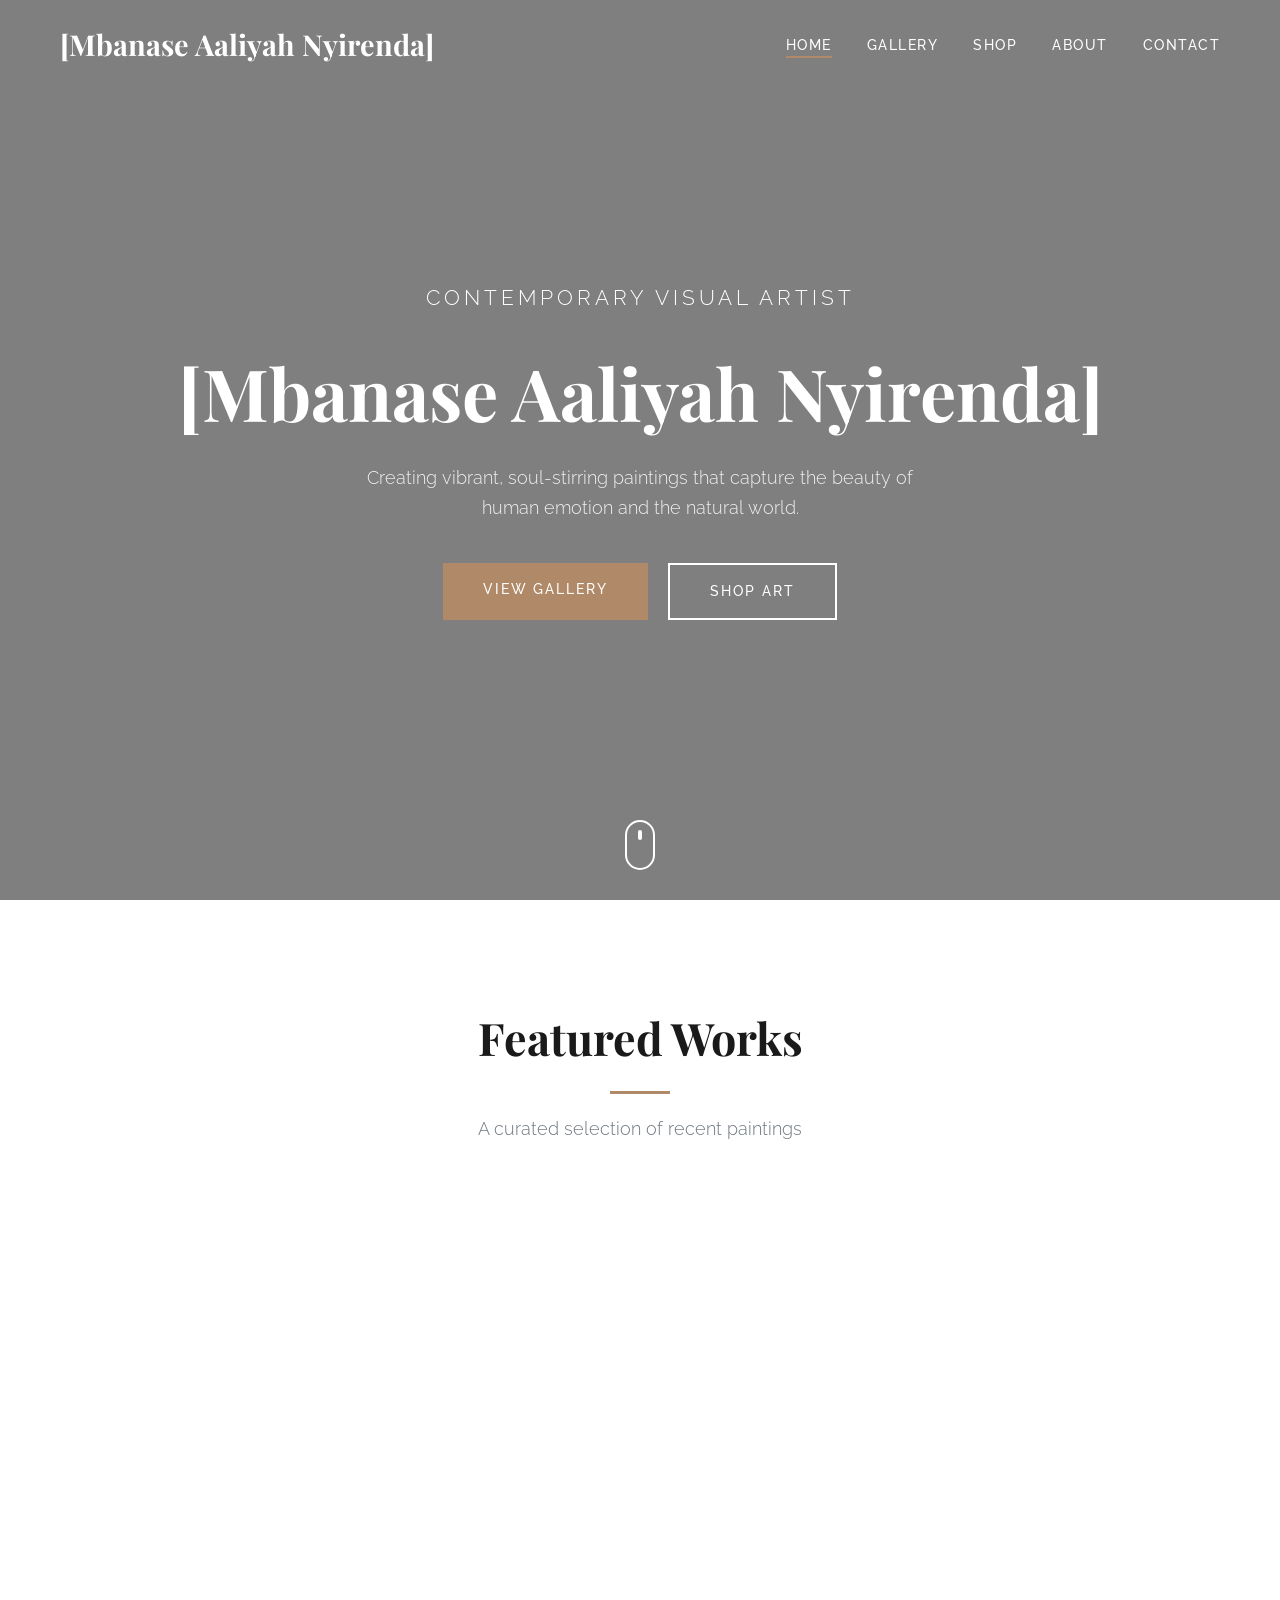
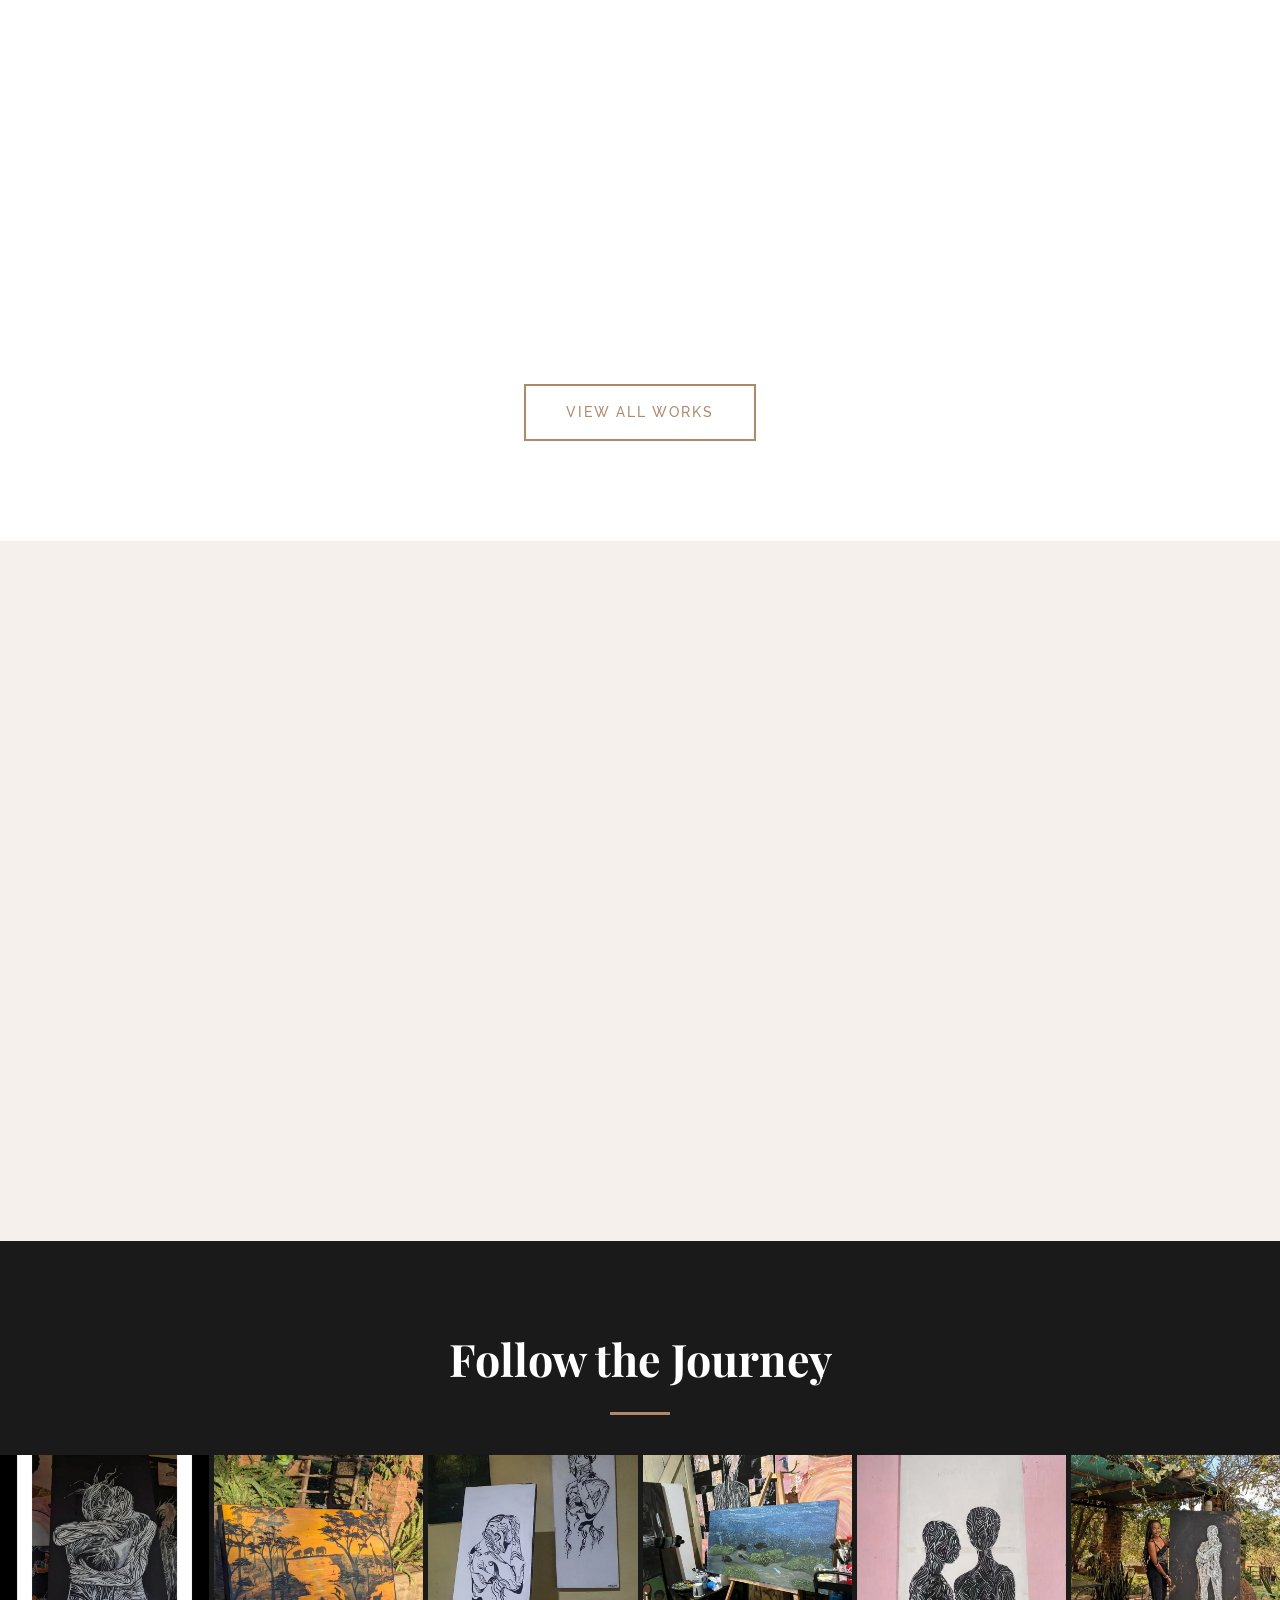
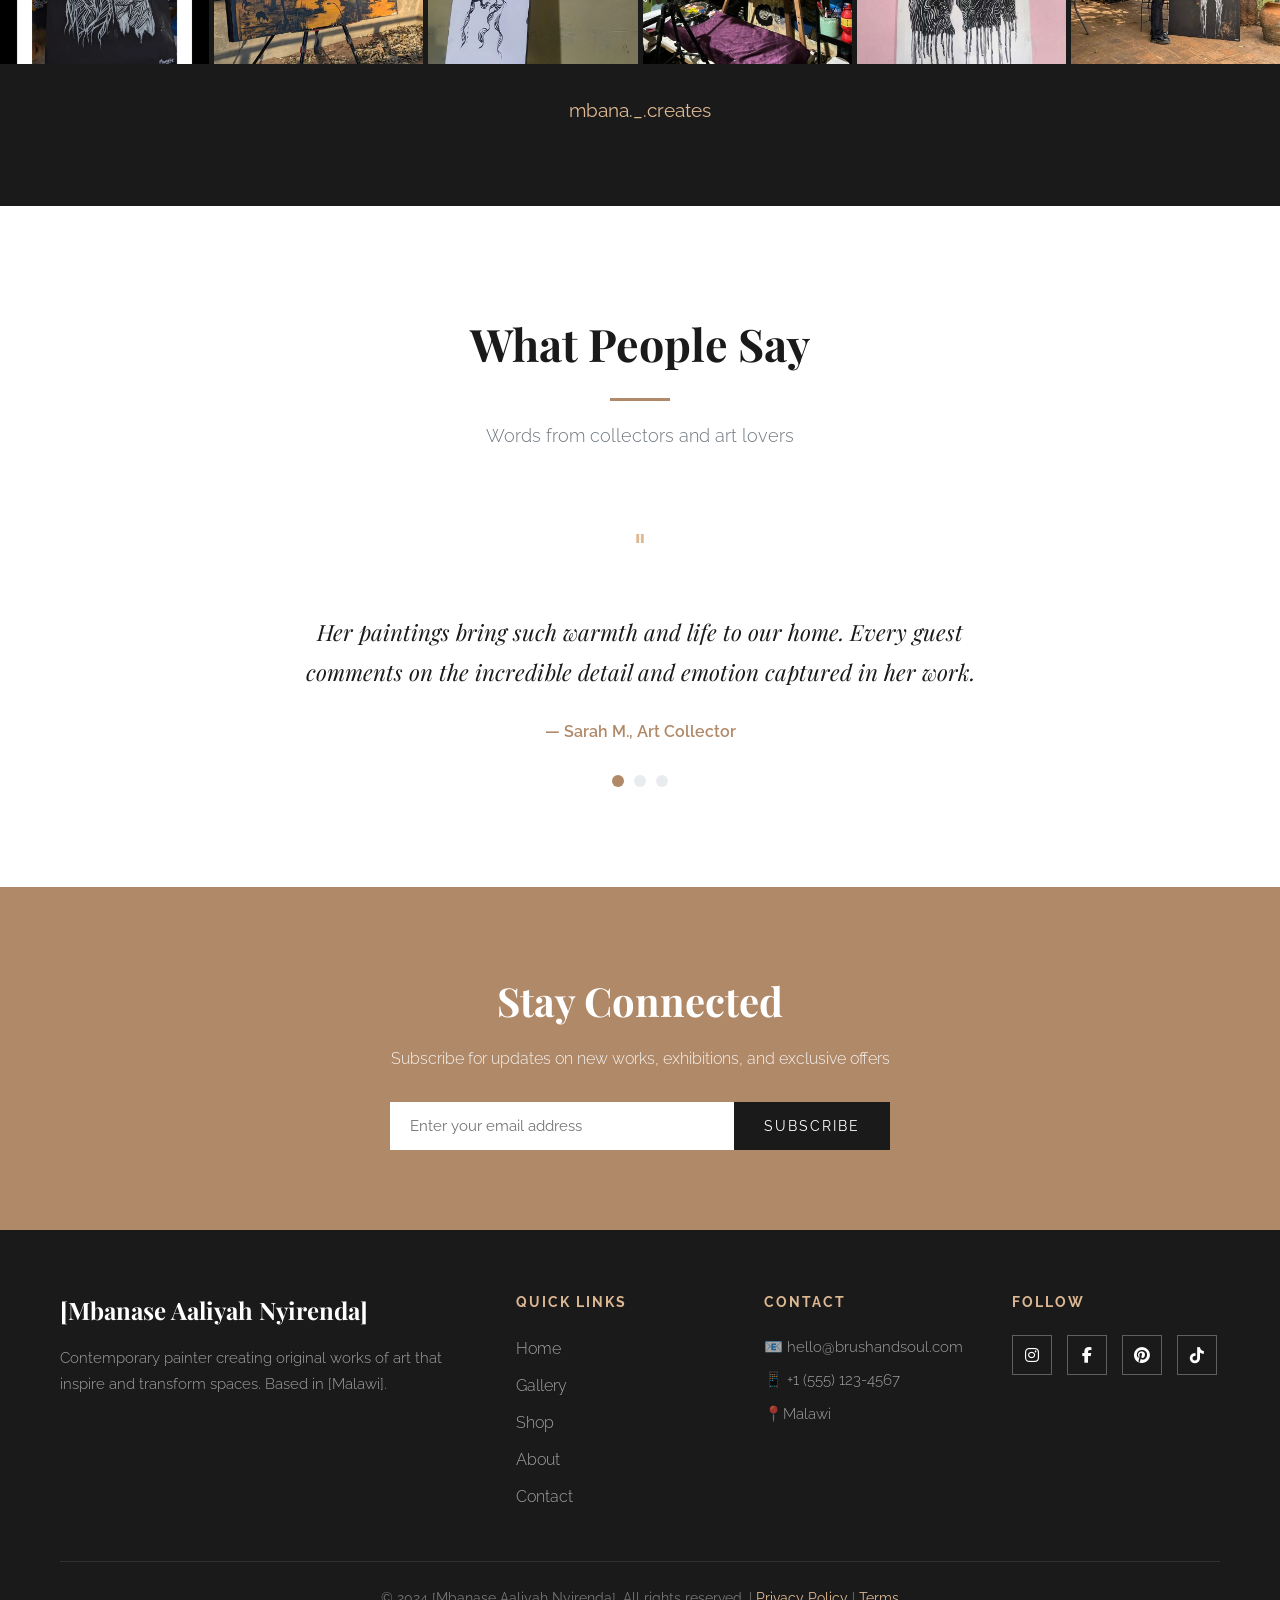
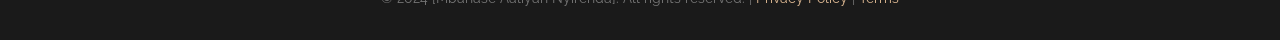
==== commit 2099e502: "Update index.html" ====
--- a/index.html
+++ b/index.html
@@ -143,7 +143,7 @@
           <div class="line"></div>
           <!-- 🔄 CHANGE: Copy/adapt her Instagram bio and description -->
           <p>
-            [Mbanase Aaliyah Nyirenda] is a contemporary painter based in [City, Country]. 
+            [Mbanase Aaliyah Nyirenda] is a contemporary painter based in [Malawi]. 
             With over [X] years of experience, she creates stunning works that 
             blend vivid colors with emotional depth.
           </p>
@@ -268,7 +268,7 @@
           <h3>[Mbanase Aaliyah Nyirenda]</h3>
           <p>
             Contemporary painter creating original works of art 
-            that inspire and transform spaces. Based in [City, Country].
+            that inspire and transform spaces. Based in [Malawi].
           </p>
         </div>
 
@@ -295,7 +295,7 @@
           <h4>Follow</h4>
           <div class="social-icons">
             <!-- 🔄 CHANGE: Replace with real social links -->
-            <a href="#" target="_blank"><i class="fab fa-instagram"></i></a>
+            <a href="https://instagram.com/mbana._.creates" target="_blank"><i class="fab fa-instagram"></i></a>
             <a href="#" target="_blank"><i class="fab fa-facebook-f"></i></a>
             <a href="#" target="_blank"><i class="fab fa-pinterest"></i></a>
             <a href="#" target="_blank"><i class="fab fa-tiktok"></i></a>
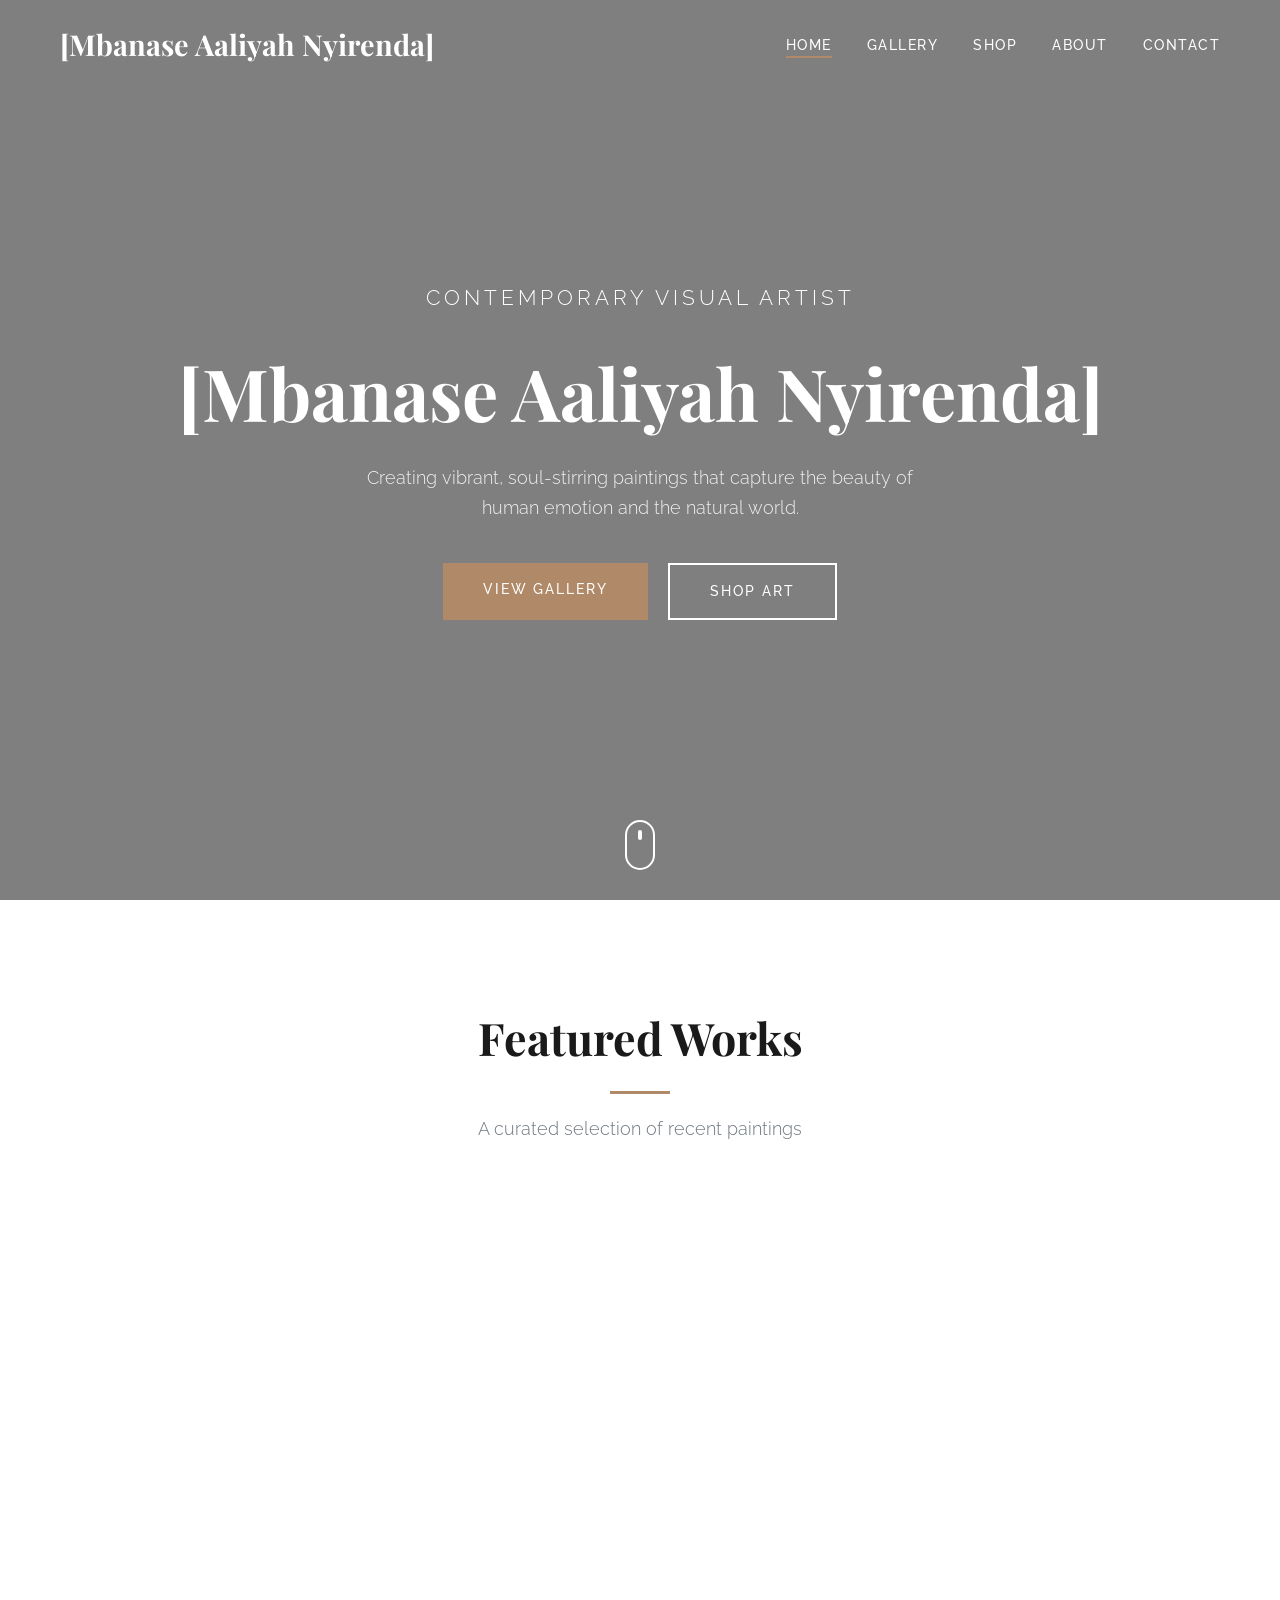
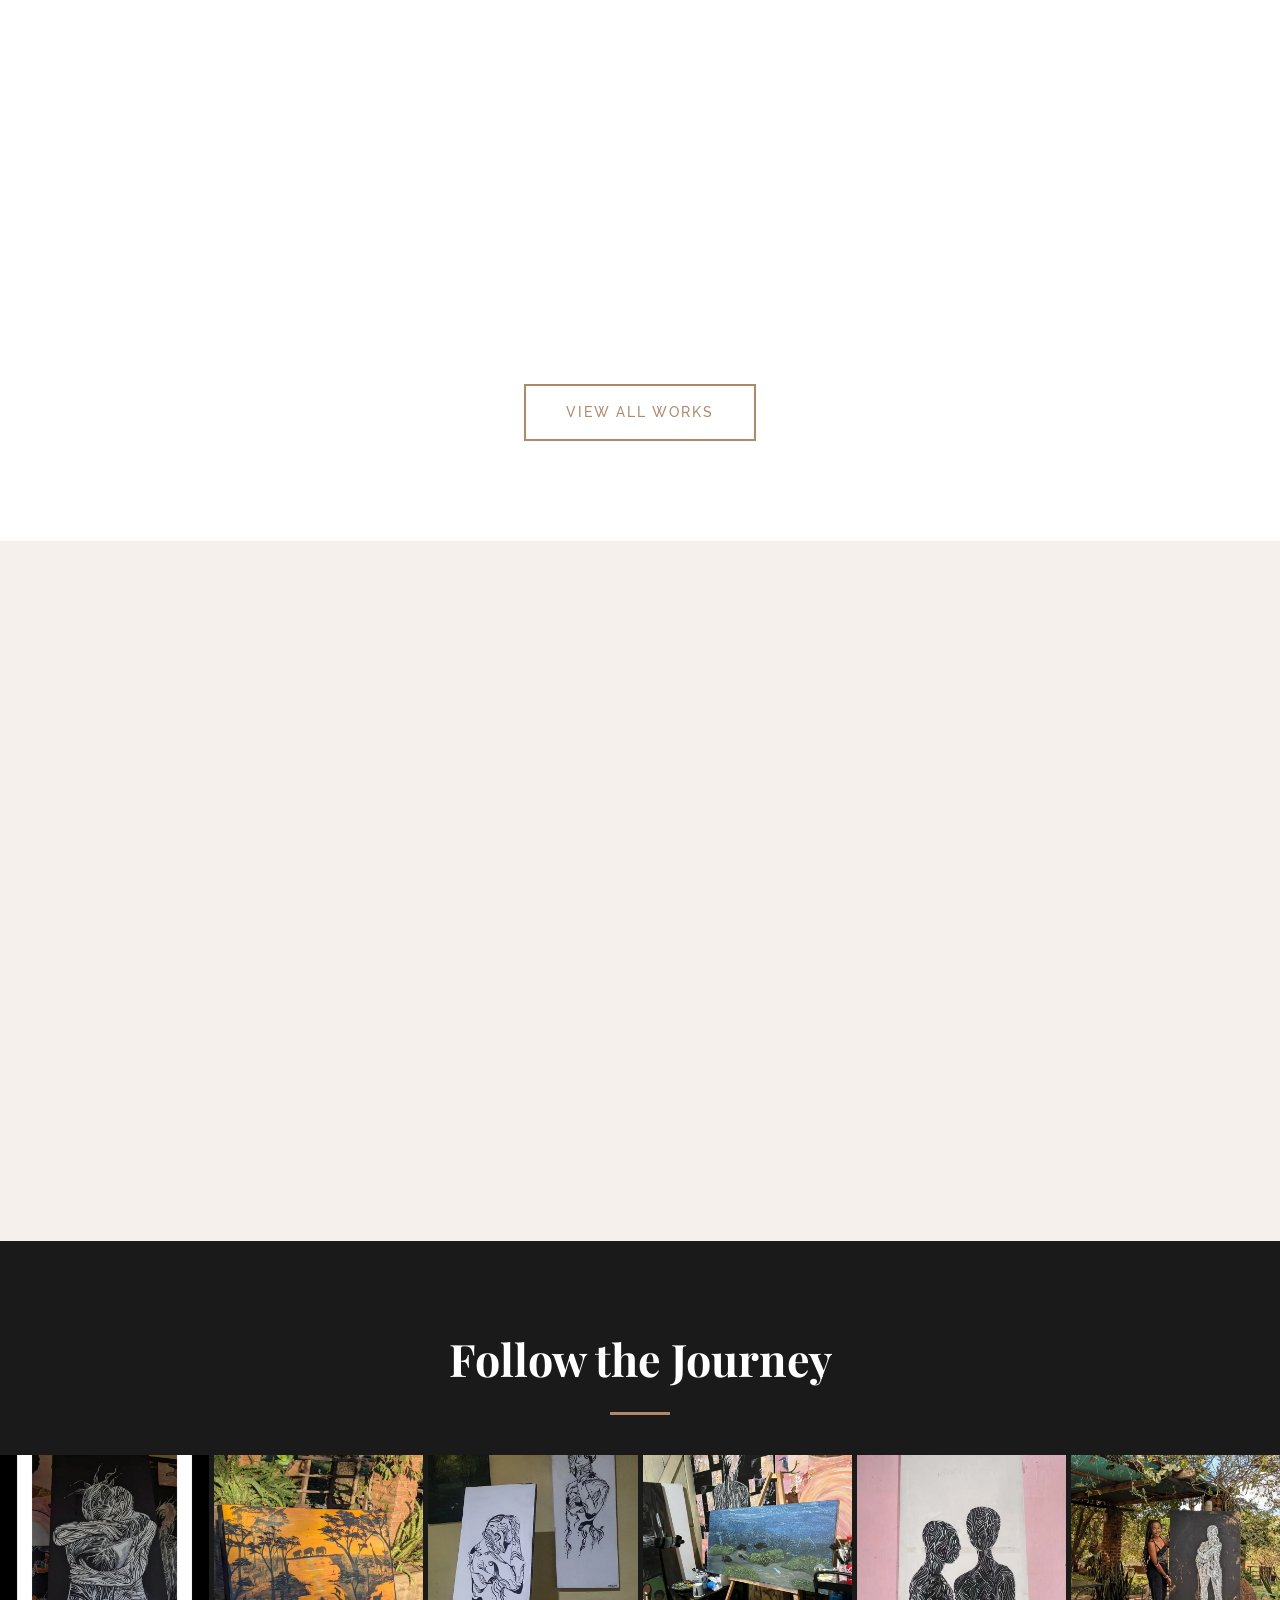
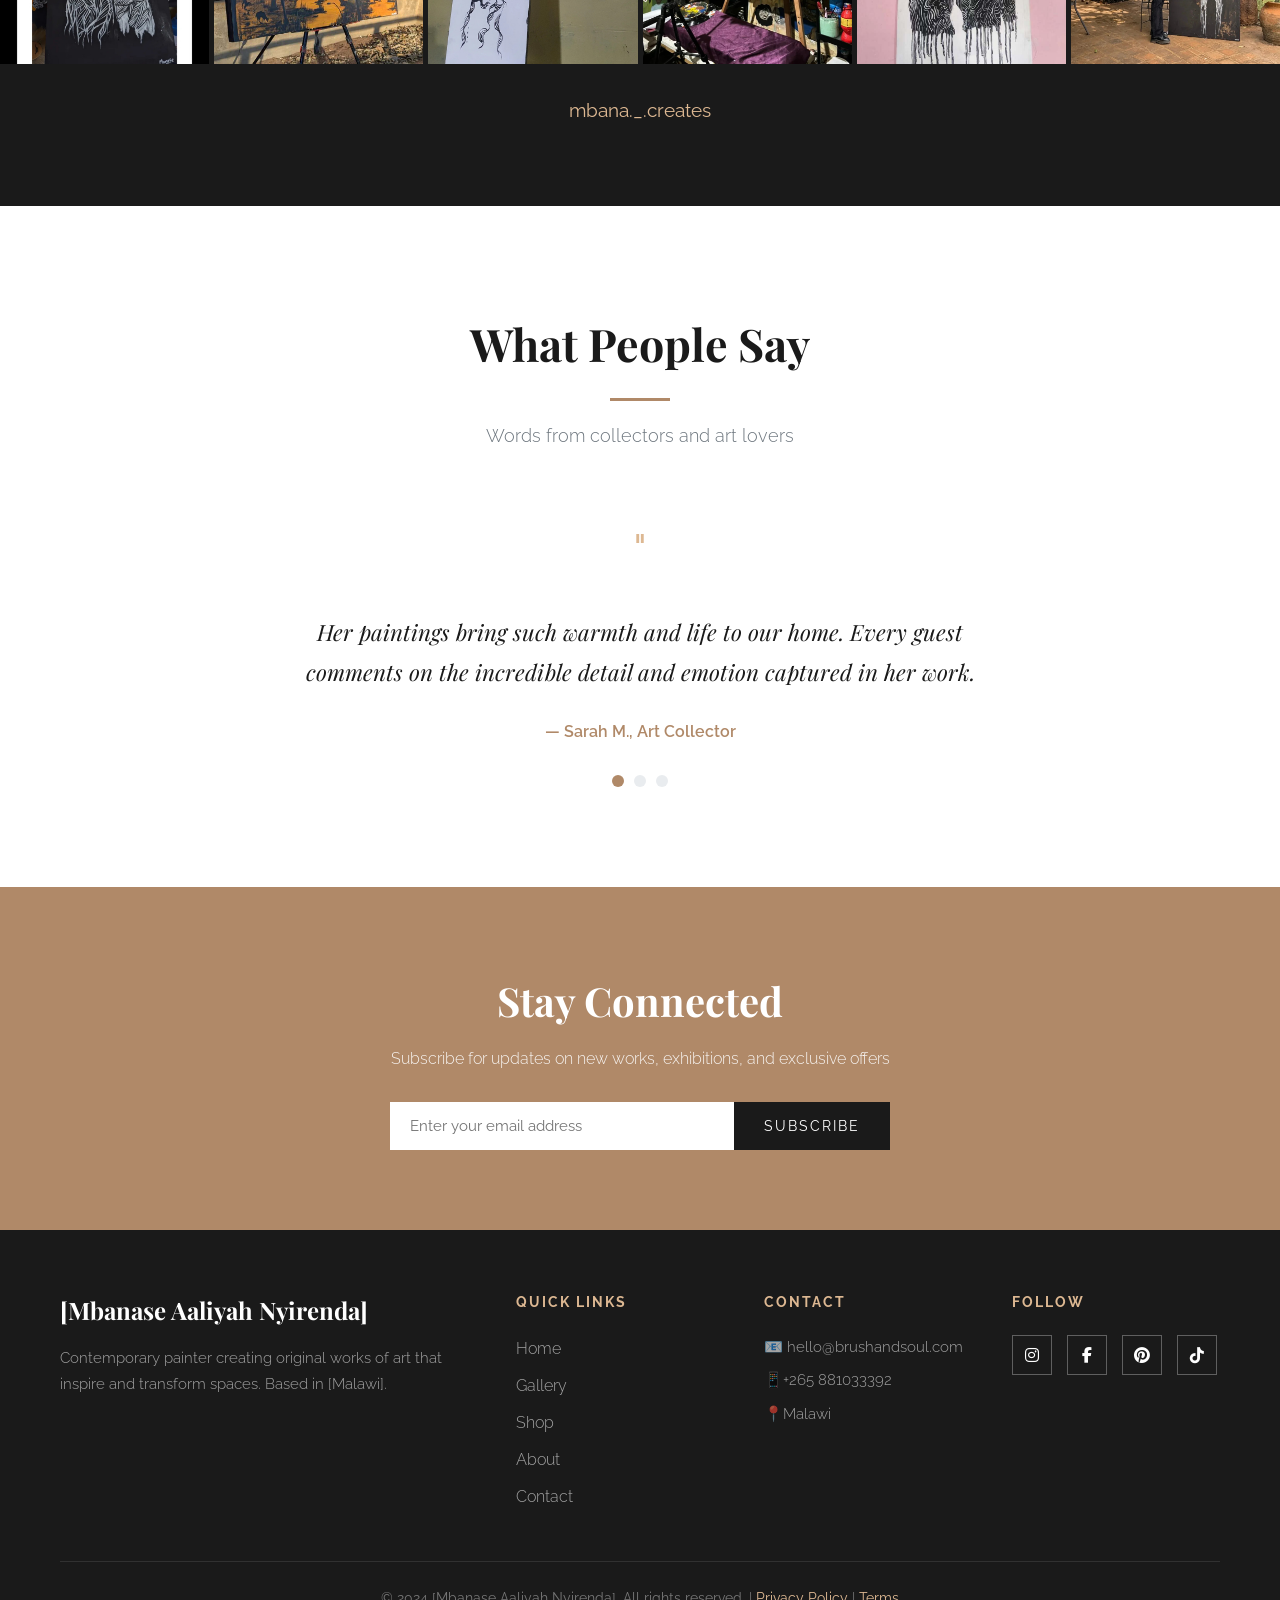
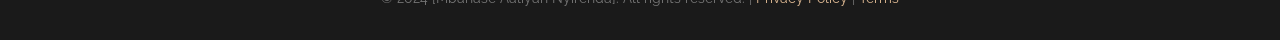
==== commit 09dd9aba: "Update index.html" ====
--- a/index.html
+++ b/index.html
@@ -287,7 +287,7 @@
           <h4>Contact</h4>
           <!-- 🔄 CHANGE: Real contact info -->
           <p>📧 hello@brushandsoul.com</p>
-          <p>📱 +1 (555) 123-4567</p>
+          <p>📱+265 881033392</p>
           <p>📍Malawi</p>
         </div>
 
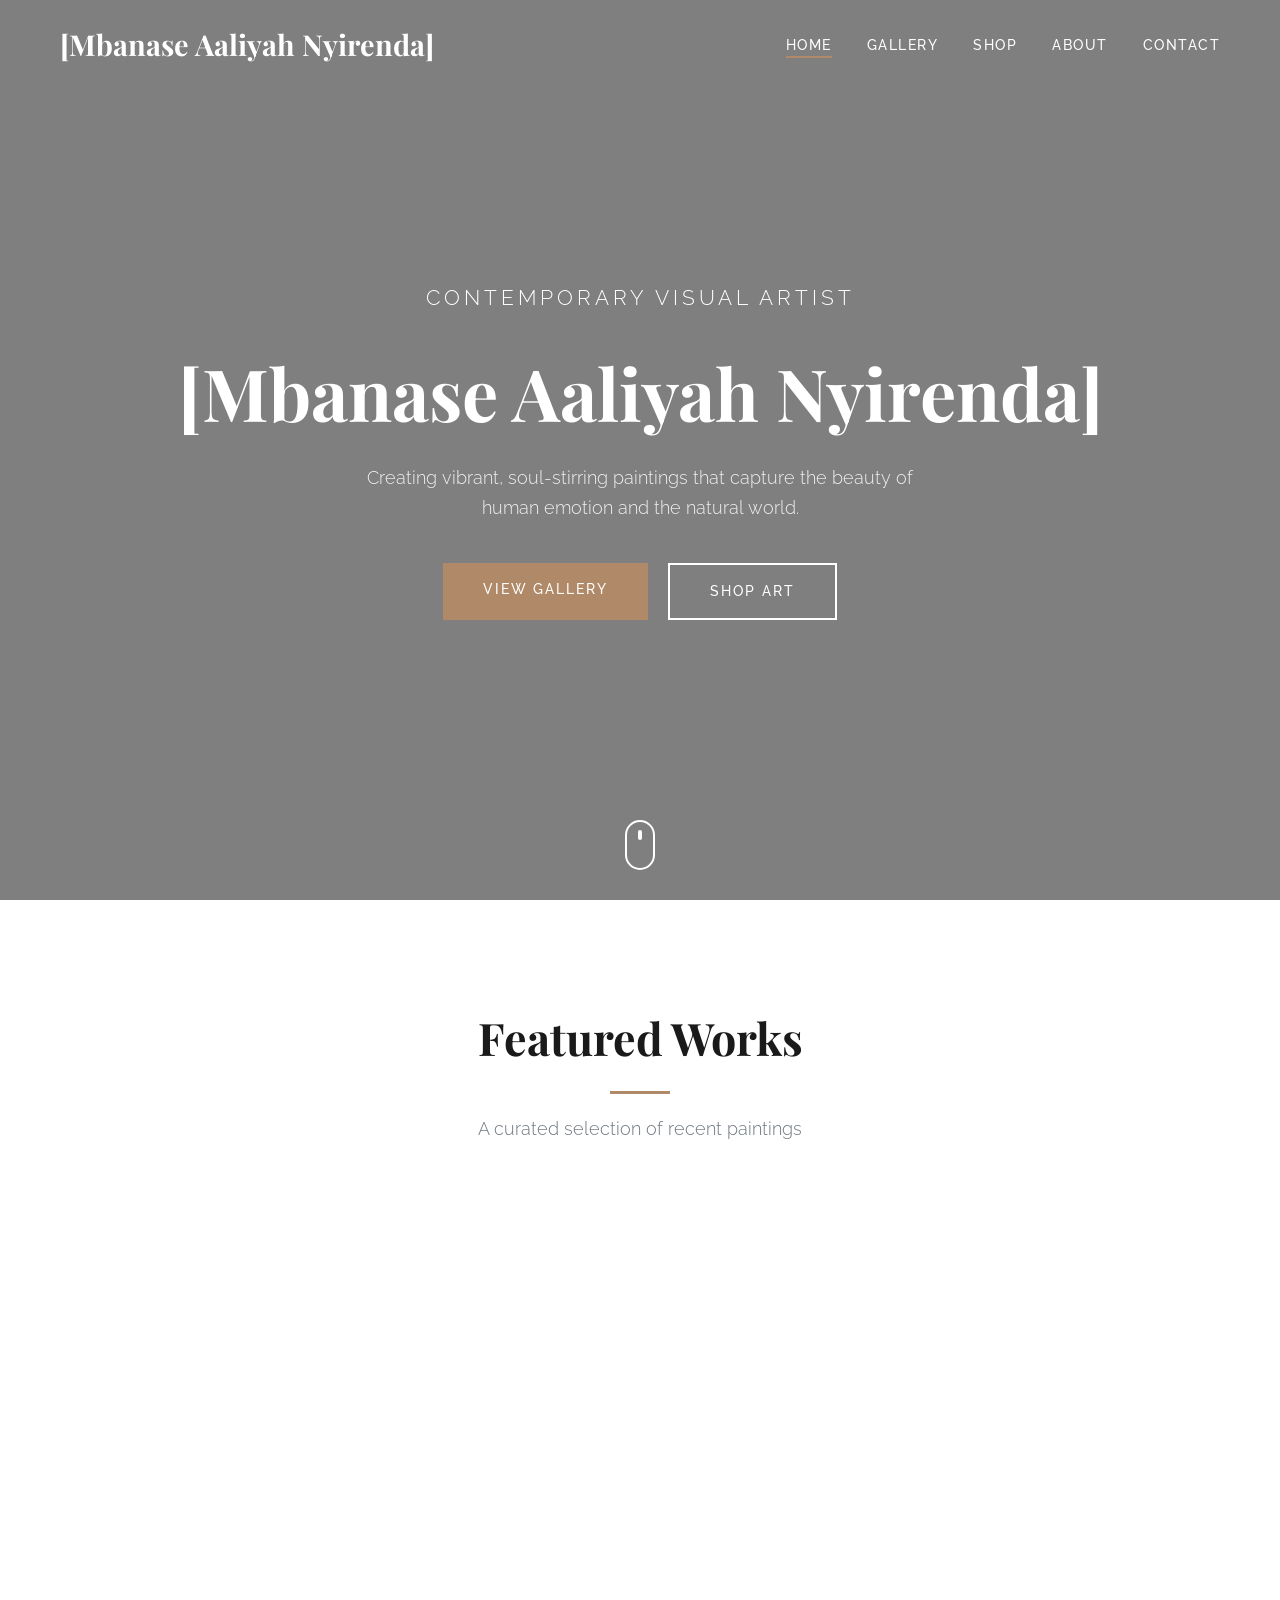
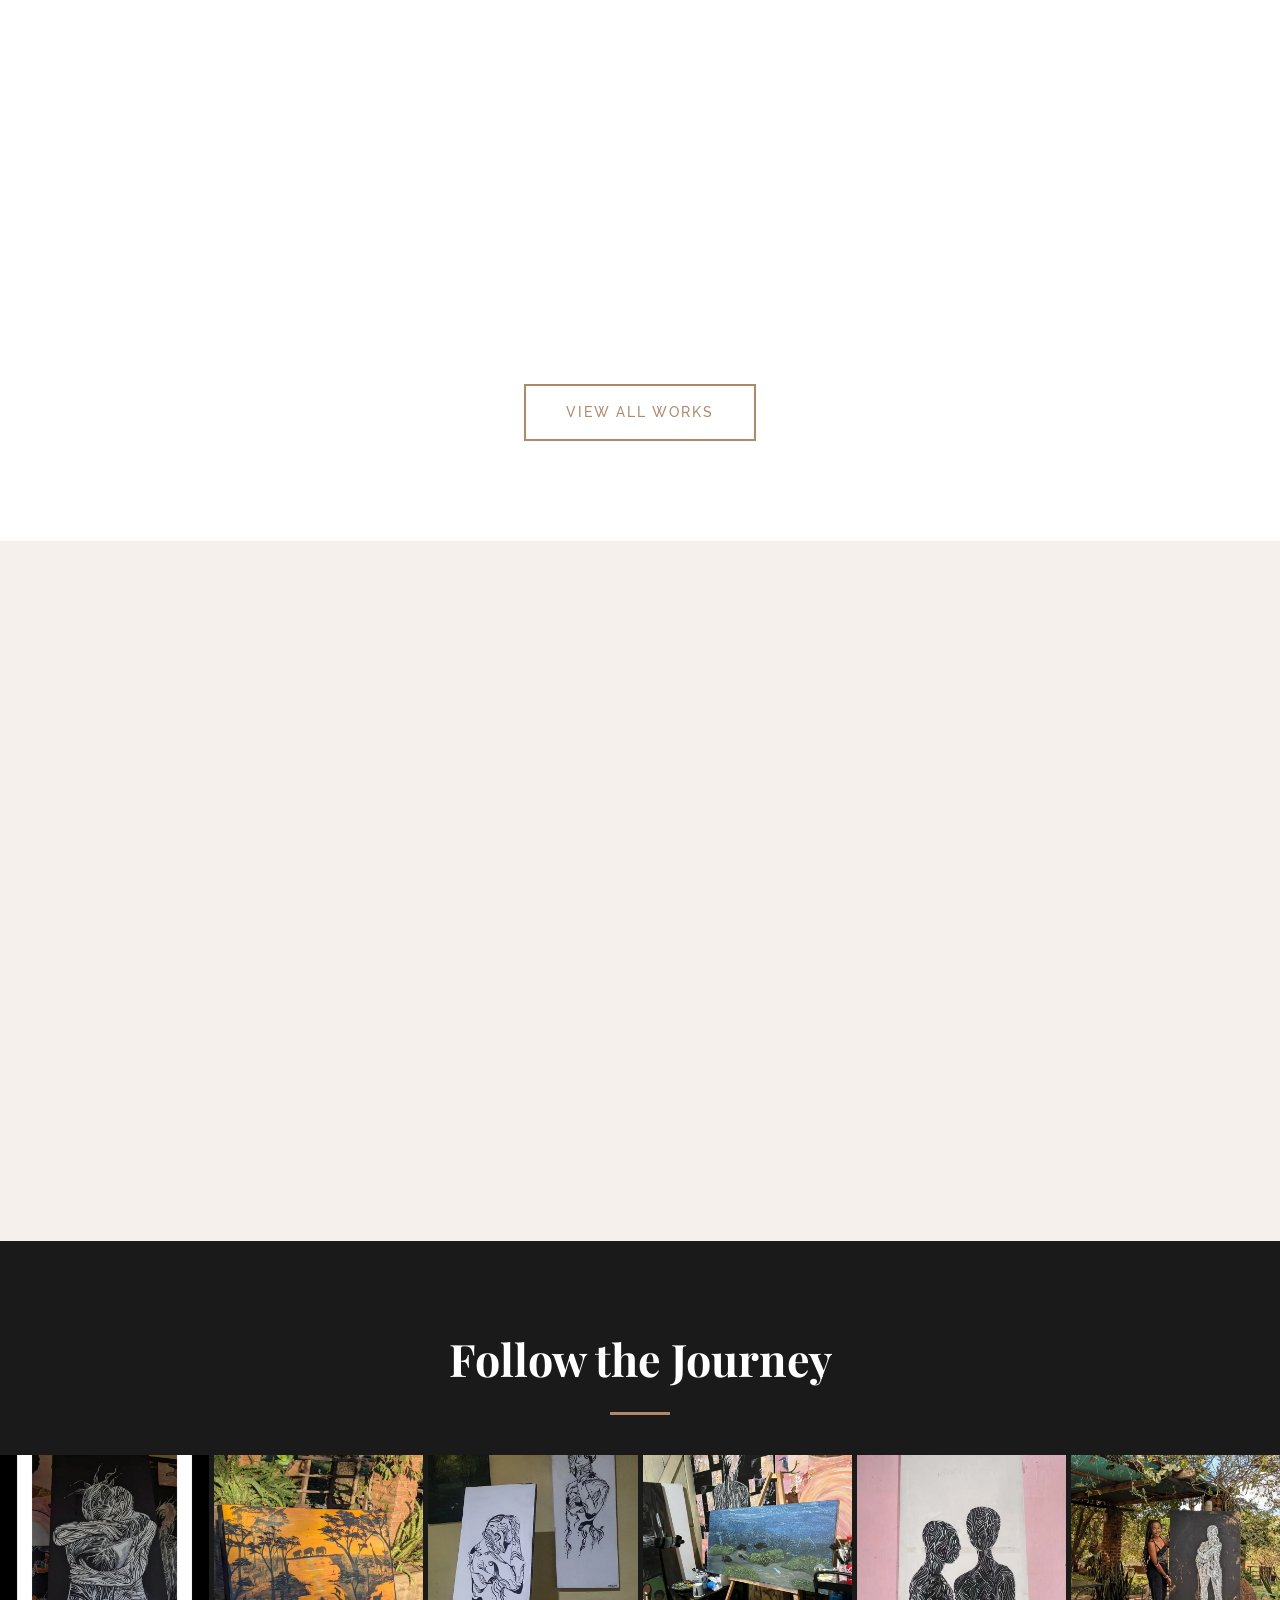
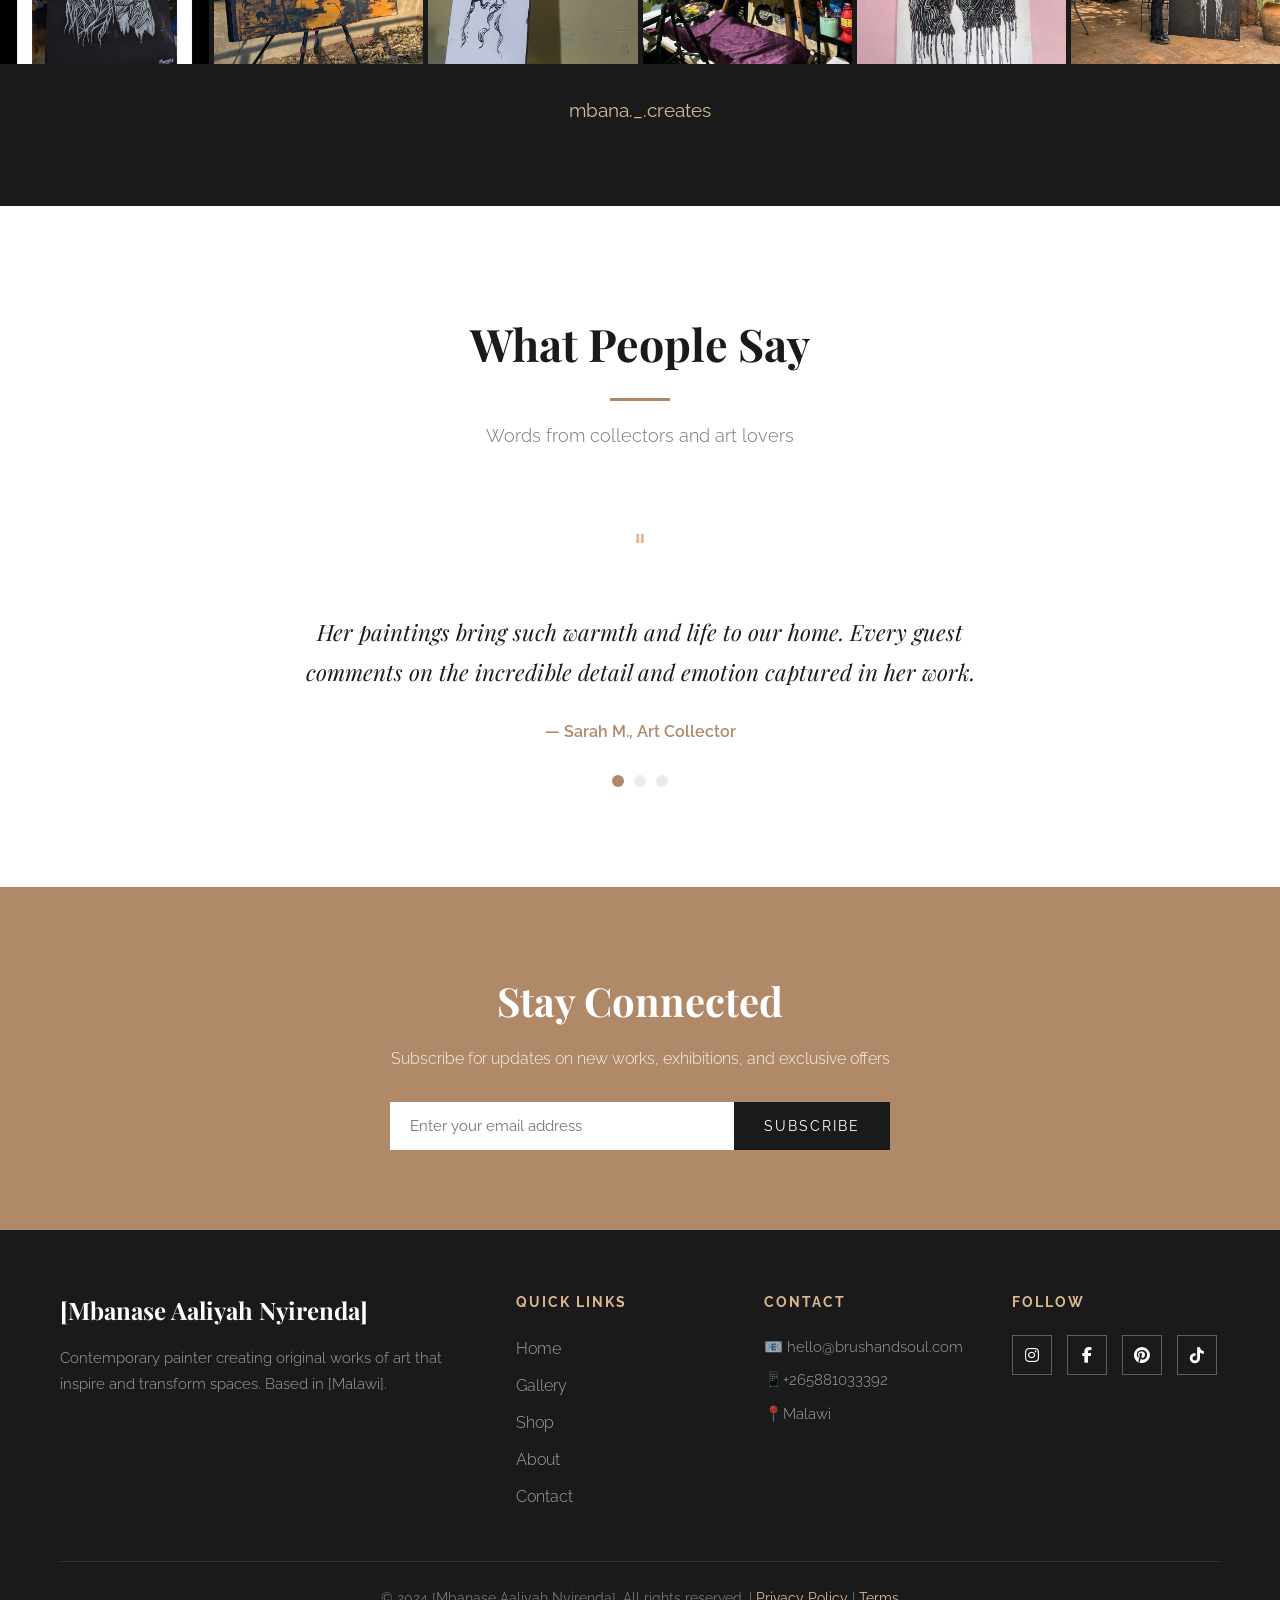
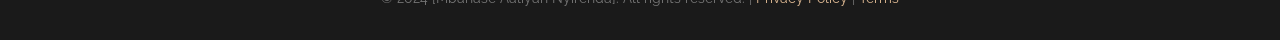
==== commit 49d48557: "Update index.html" ====
--- a/index.html
+++ b/index.html
@@ -287,7 +287,7 @@
           <h4>Contact</h4>
           <!-- 🔄 CHANGE: Real contact info -->
           <p>📧 hello@brushandsoul.com</p>
-          <p>📱+265 881033392</p>
+          <p>📱+265881033392</p>
           <p>📍Malawi</p>
         </div>
 
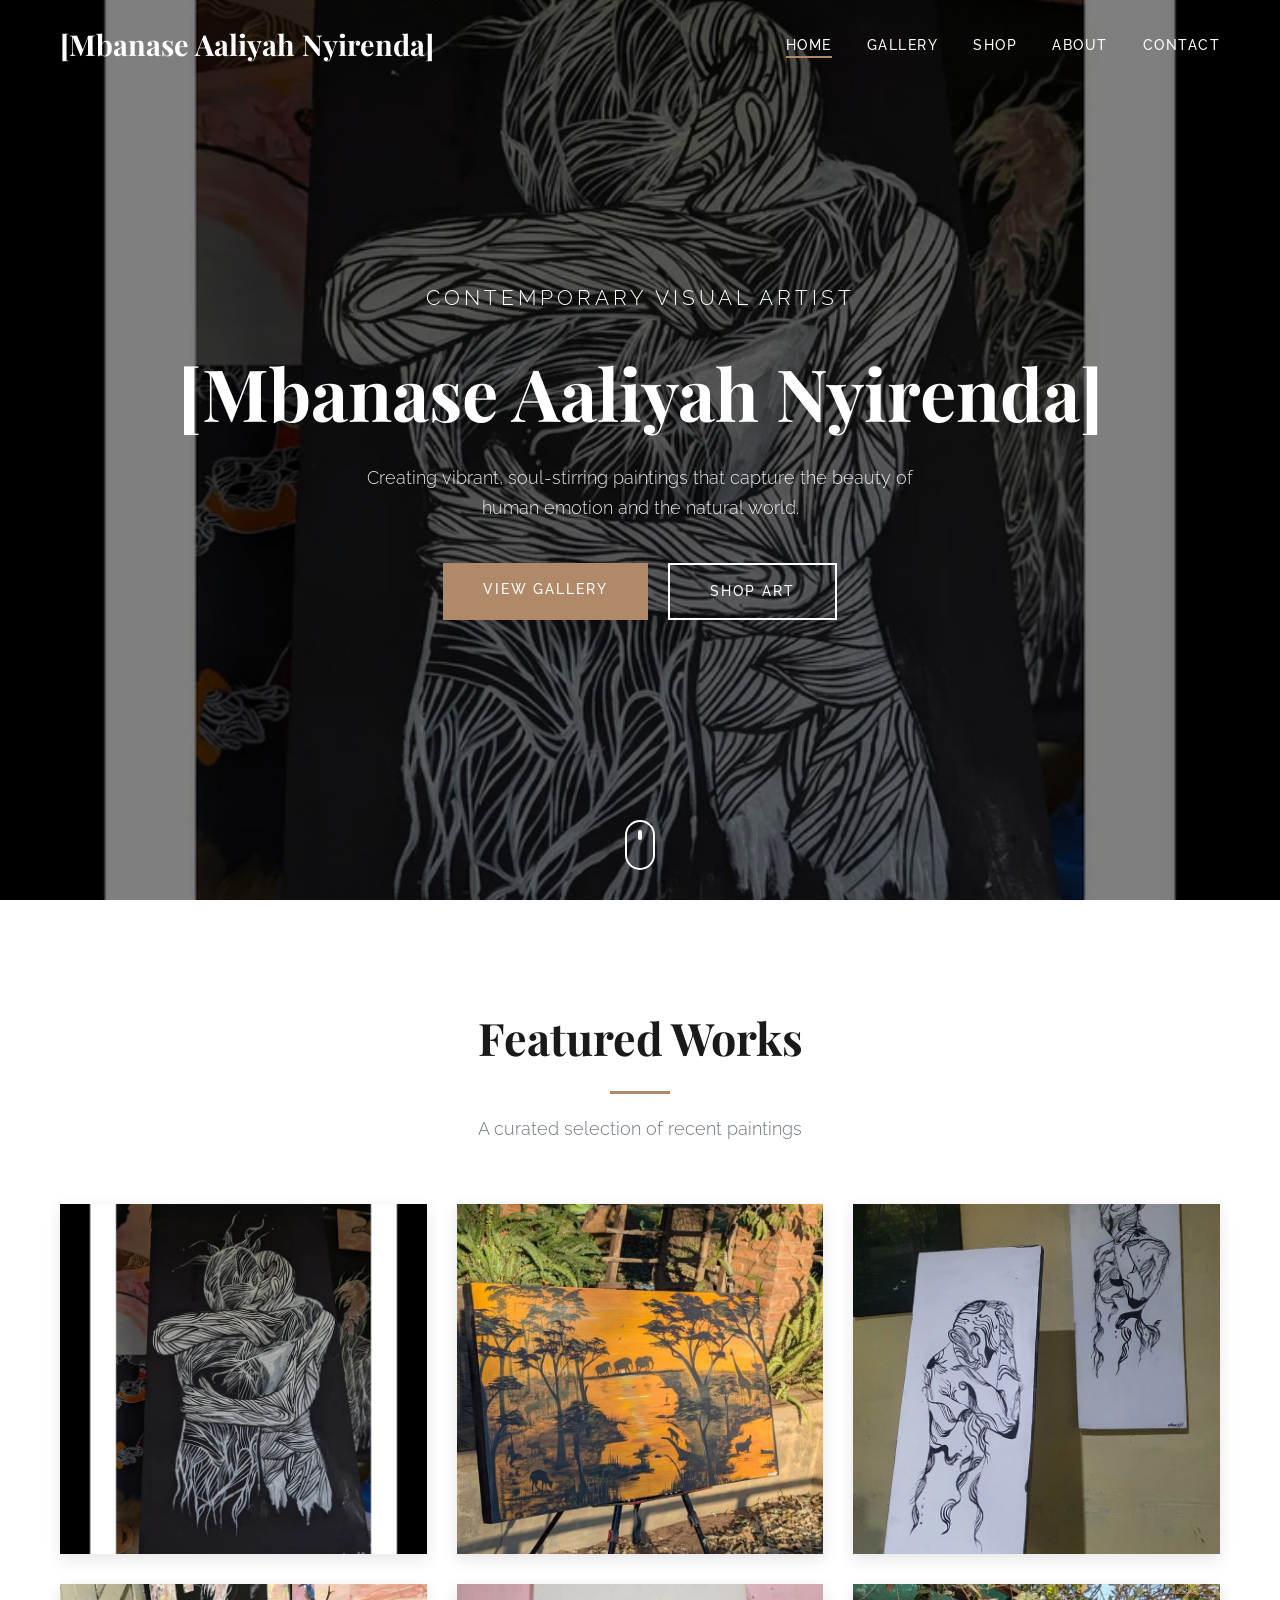
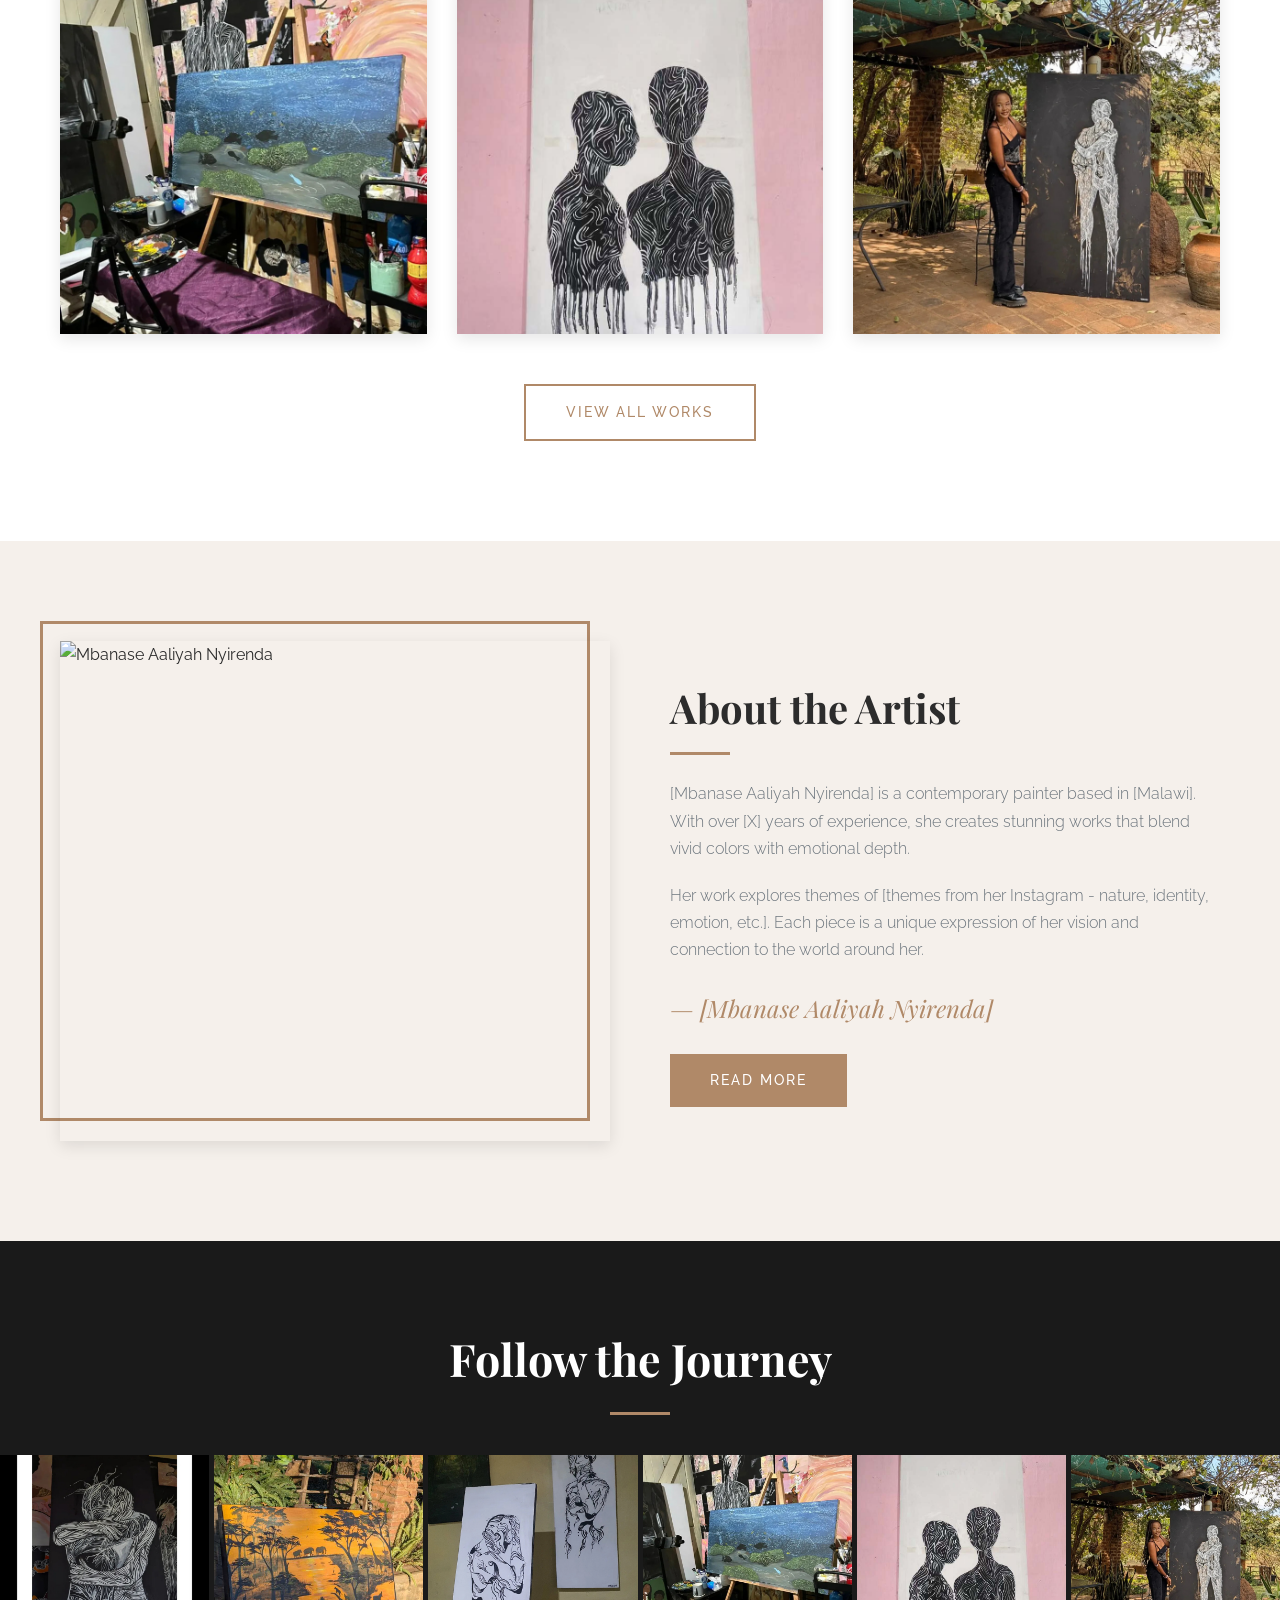
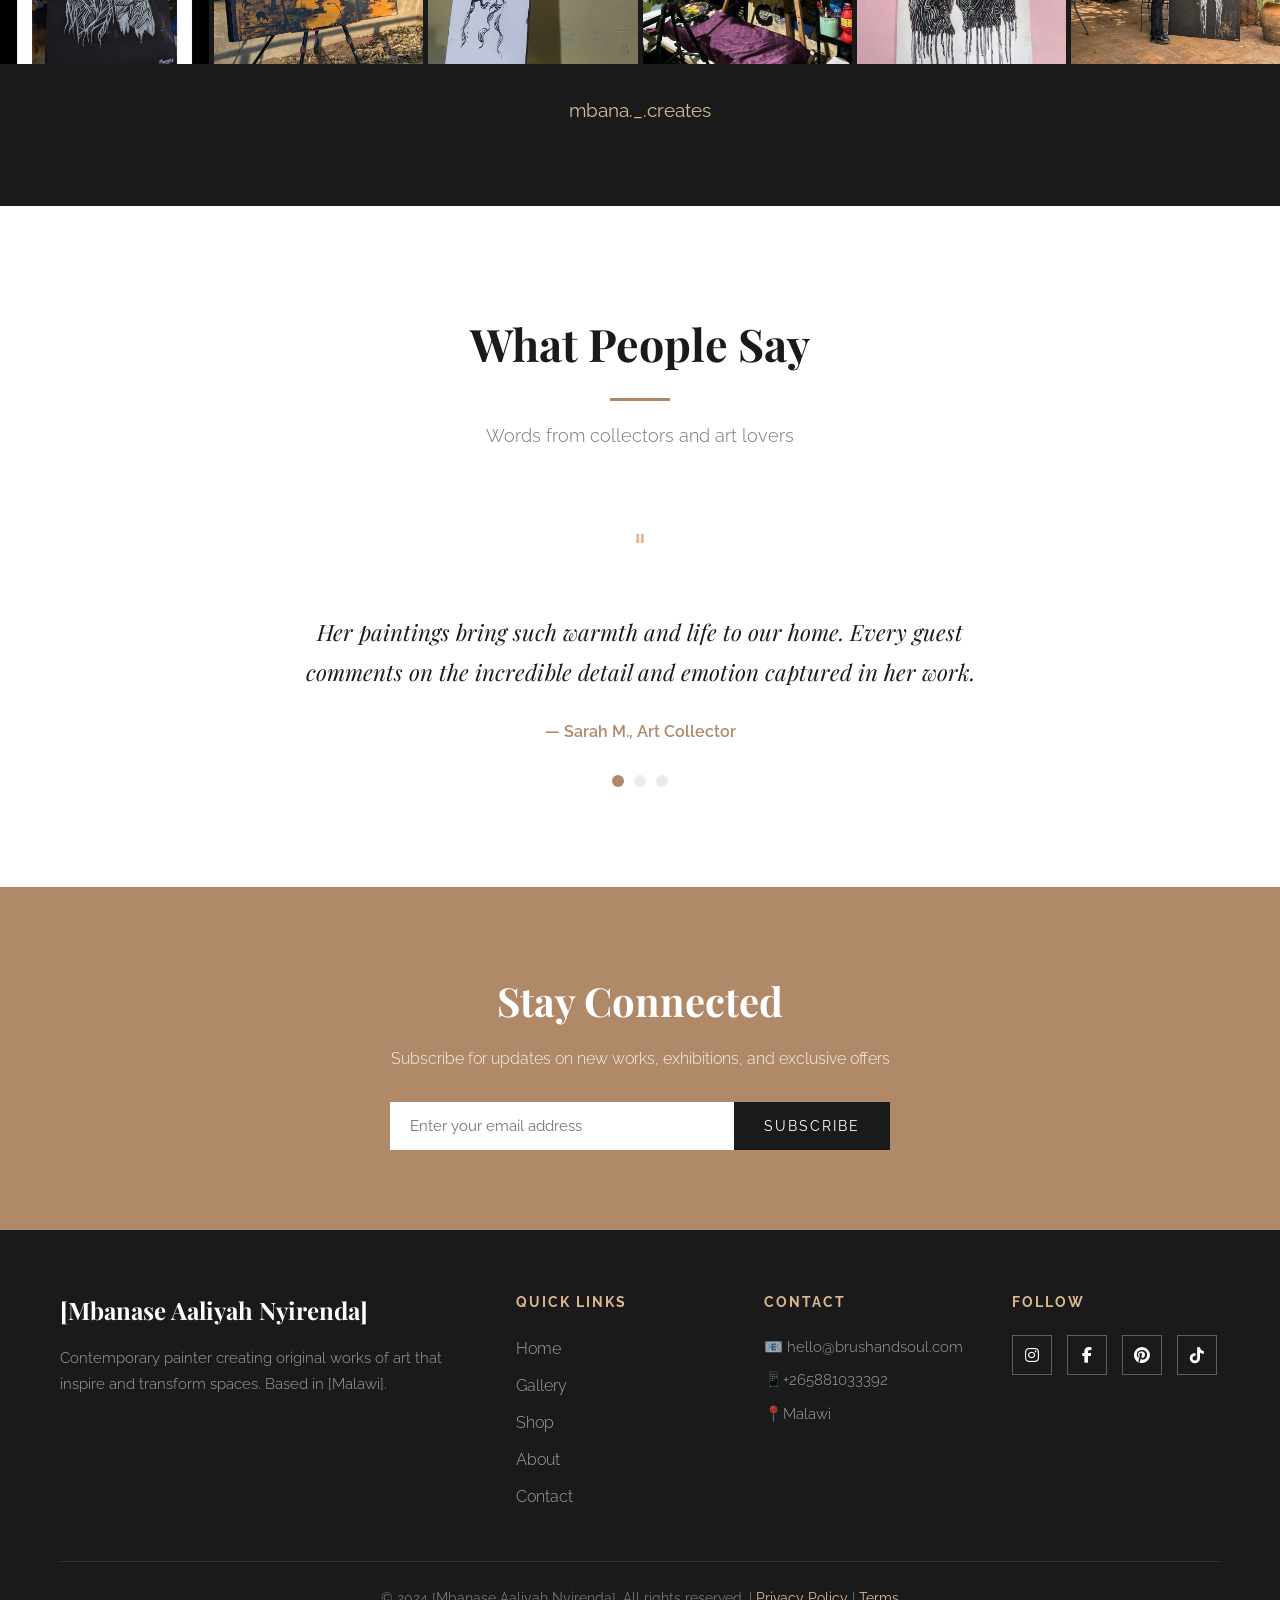
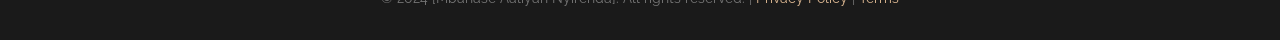
==== commit e93e3cb3: "Update index.html" ====
--- a/index.html
+++ b/index.html
@@ -35,7 +35,7 @@
 
   <!-- ==================== HERO SECTION ==================== -->
   <section class="hero">
-    <div class="hero-bg">
+    <div class="hero-bg" style="background: url('images/paintings/painting1.jpg') center/cover no-repeat;"></div>
       <!-- 🔄 CHANGE: Use her best painting as background -->
     </div>
     <div class="hero-overlay"></div>
--- a/css/style.css
+++ b/css/style.css
@@ -1566,3 +1566,9 @@
     font-size: 2.5rem;
   }
 }
+/* ===== VISIBILITY FIX ===== */
+.fade-in {
+  opacity: 1 !important;
+  transform: translateY(0) !important;
+}
+Fix fade-in visibility
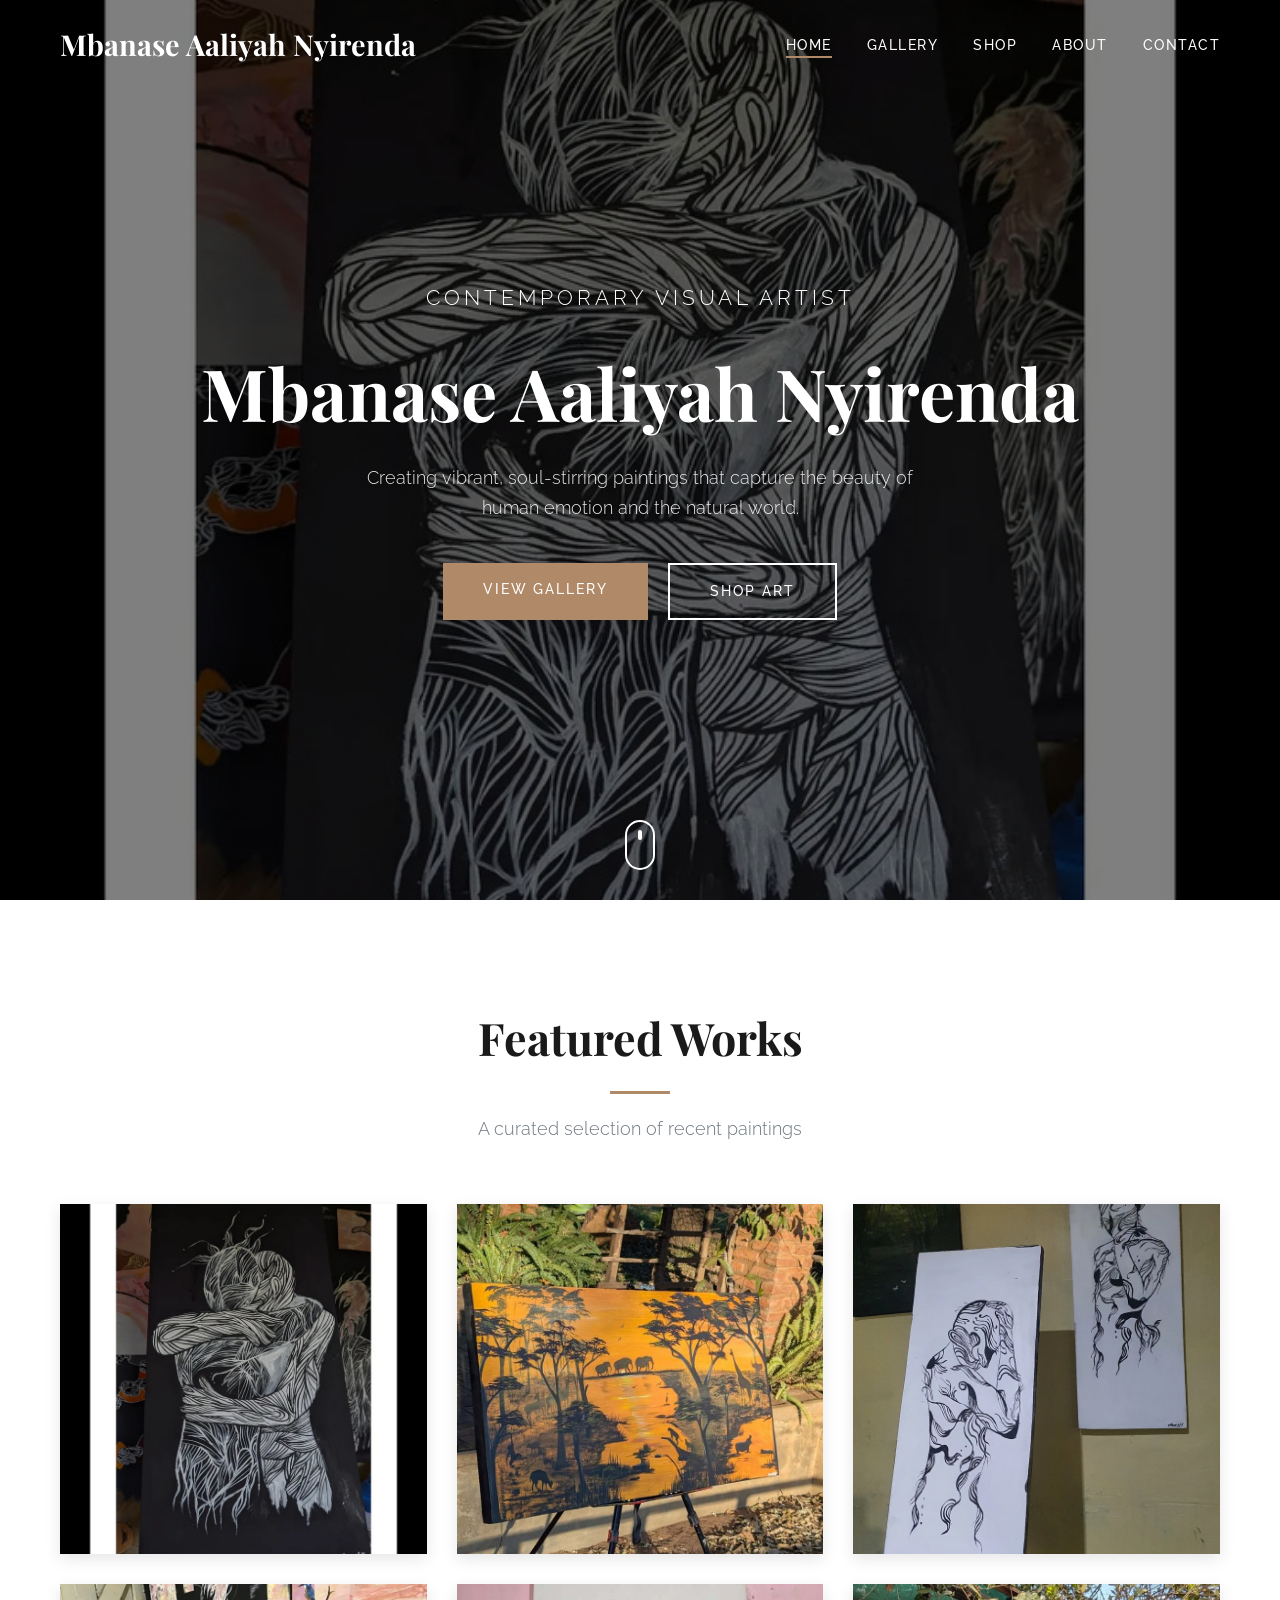
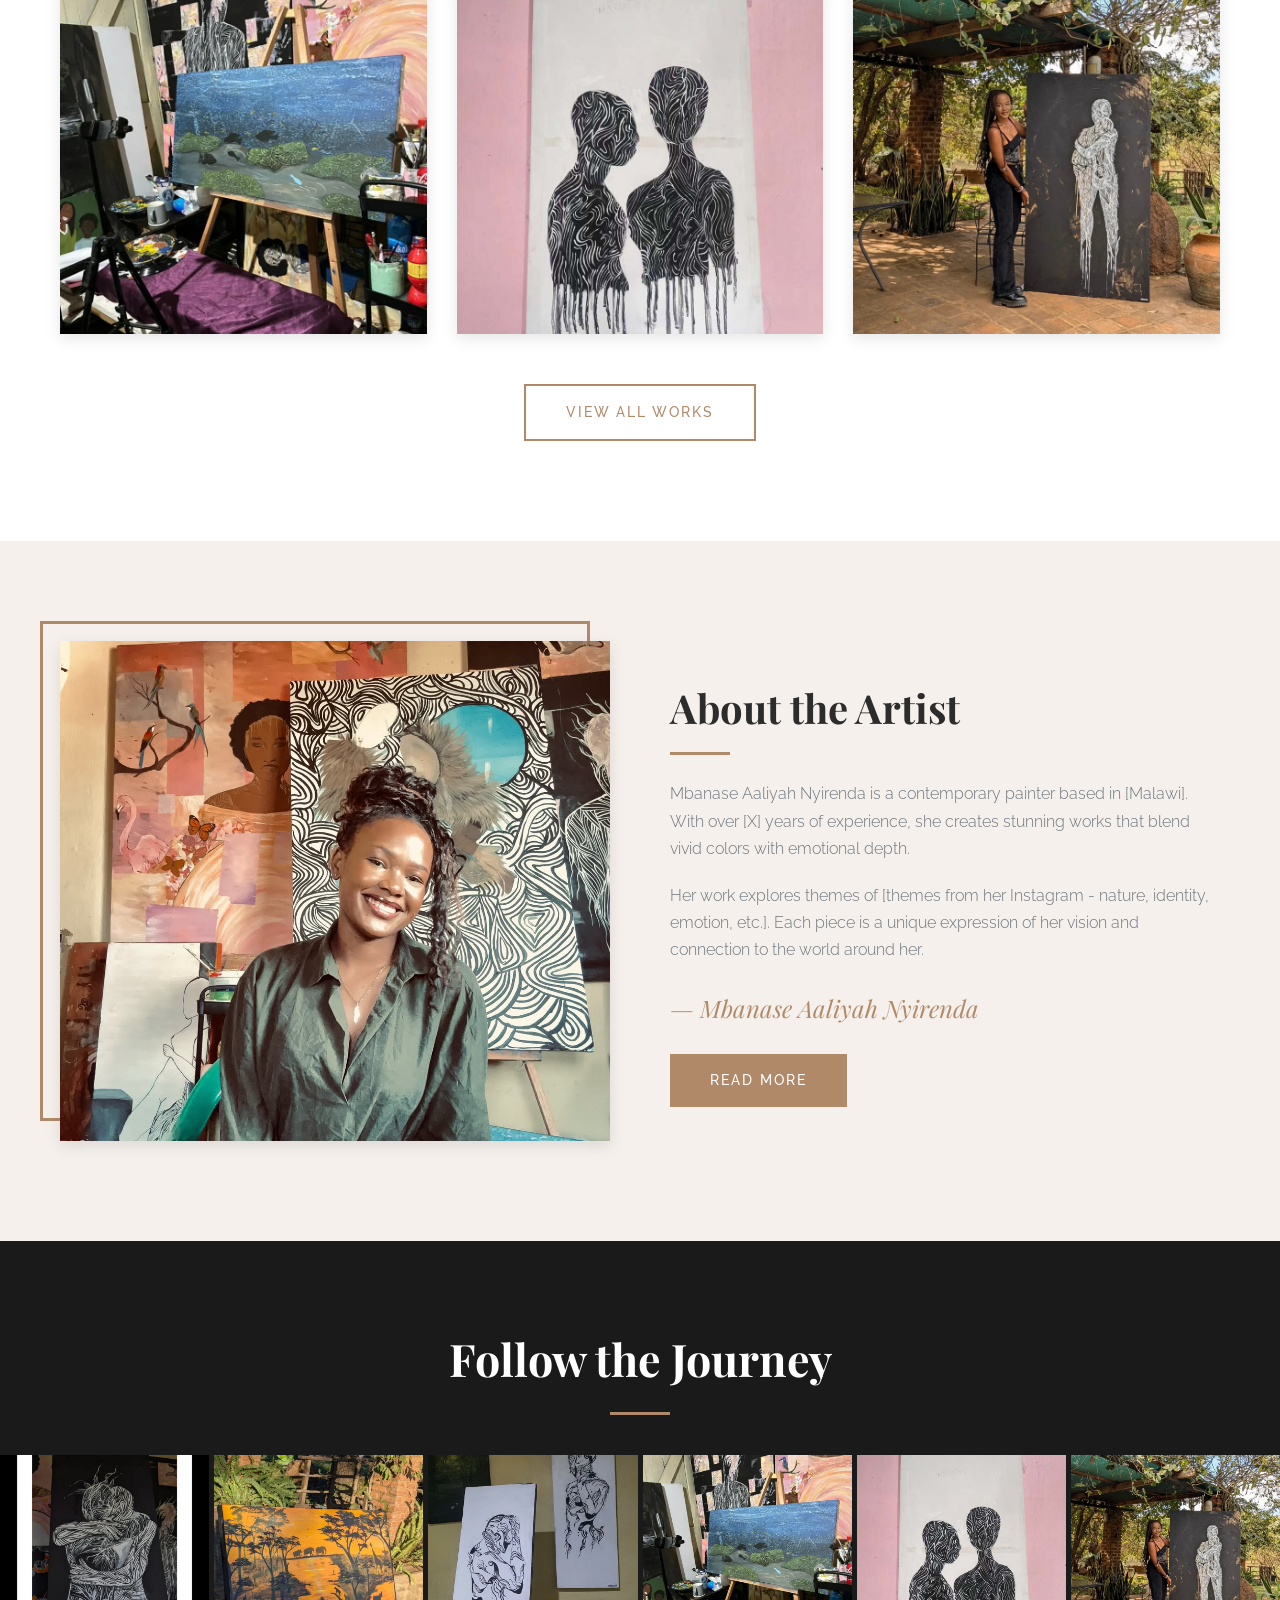
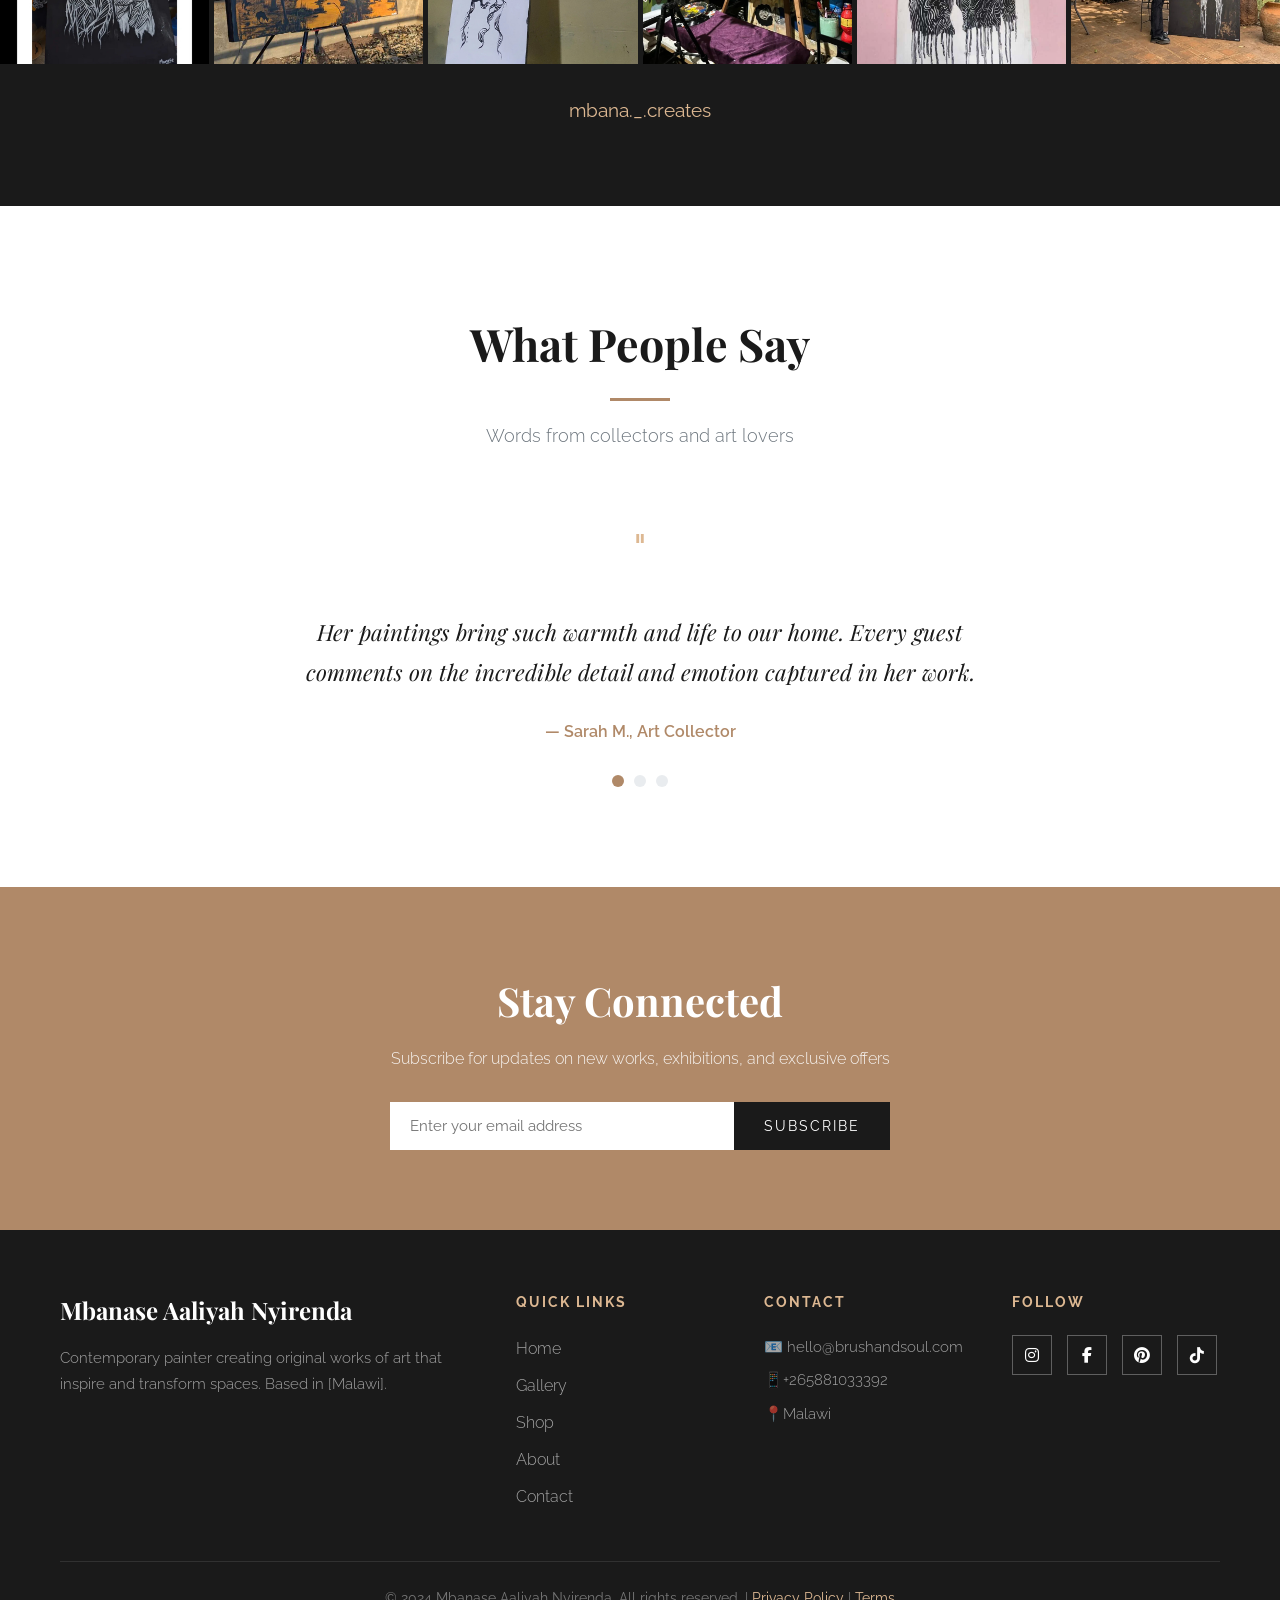
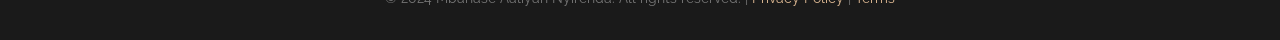
==== commit 21976bdc: "Update index.html" ====
--- a/index.html
+++ b/index.html
@@ -3,8 +3,8 @@
 <head>
   <meta charset="UTF-8">
   <meta name="viewport" content="width=device-width, initial-scale=1.0">
-  <meta name="description" content="Original paintings by [Mbanase Aaliyah Nyirenda]. Explore unique contemporary art, purchase original works and prints.">
-  <title>[Mbanase Aaliyah Nyirenda] | Professional Painter & Visual Artist</title>
+  <meta name="description" content="Original paintings by Mbanase Aaliyah Nyirenda. Explore unique contemporary art, purchase original works and prints.">
+  <title>Mbanase Aaliyah Nyirenda | Professional Painter & Visual Artist</title>
   <link rel="stylesheet" href="css/style.css">
   <!-- Font Awesome for Icons -->
   <link rel="stylesheet" href="https://cdnjs.cloudflare.com/ajax/libs/font-awesome/6.4.0/css/all.min.css">
@@ -15,7 +15,7 @@
   <nav class="navbar" id="navbar">
     <div class="container">
       <!-- 🔄 CHANGE: Replace with Mbanase Aaliyah Nyirenda -->
-      <a href="index.html" class="nav-logo">[Mbanase Aaliyah Nyirenda]</a>
+      <a href="index.html" class="nav-logo">Mbanase Aaliyah Nyirenda</a>
       
       <ul class="nav-links" id="navLinks">
         <li><a href="index.html" class="active">Home</a></li>
@@ -42,7 +42,7 @@
     <div class="hero-content">
       <!-- 🔄 CHANGE: Artist's tagline from her Instagram bio -->
       <p class="tagline">Contemporary Visual Artist</p>
-      <h1>[Mbanase Aaliyah Nyirenda]</h1>
+      <h1>Mbanase Aaliyah Nyirenda</h1>
       <p class="hero-description">
         <!-- 🔄 CHANGE: Copy a short description from her Instagram bio -->
         Creating vibrant, soul-stirring paintings that capture the 
@@ -143,7 +143,7 @@
           <div class="line"></div>
           <!-- 🔄 CHANGE: Copy/adapt her Instagram bio and description -->
           <p>
-            [Mbanase Aaliyah Nyirenda] is a contemporary painter based in [Malawi]. 
+            Mbanase Aaliyah Nyirenda is a contemporary painter based in [Malawi]. 
             With over [X] years of experience, she creates stunning works that 
             blend vivid colors with emotional depth.
           </p>
@@ -152,7 +152,7 @@
             identity, emotion, etc.]. Each piece is a unique expression of 
             her vision and connection to the world around her.
           </p>
-          <p class="signature">— [Mbanase Aaliyah Nyirenda]</p>
+          <p class="signature">— Mbanase Aaliyah Nyirenda</p>
           <a href="about.html" class="btn btn-primary">Read More</a>
         </div>
       </div>
@@ -222,7 +222,7 @@
         <div class="testimonial-item">
           <div class="quote-icon">"</div>
           <blockquote>
-            Working with [Mbanase Aaliyah Nyirenda] on a commissioned piece was an 
+            Working with Mbanase Aaliyah Nyirenda on a commissioned piece was an 
             absolute joy. She truly listened to our vision and created 
             something beyond our expectations.
           </blockquote>
@@ -265,7 +265,7 @@
       <div class="footer-grid">
         <div class="footer-about">
           <!-- 🔄 CHANGE: Mbanase Aaliyah Nyirenda and description -->
-          <h3>[Mbanase Aaliyah Nyirenda]</h3>
+          <h3>Mbanase Aaliyah Nyirenda</h3>
           <p>
             Contemporary painter creating original works of art 
             that inspire and transform spaces. Based in [Malawi].
@@ -304,7 +304,7 @@
       </div>
 
       <div class="footer-bottom">
-        <p>&copy; 2024 [Mbanase Aaliyah Nyirenda]. All rights reserved. | 
+        <p>&copy; 2024 Mbanase Aaliyah Nyirenda. All rights reserved. | 
           <a href="#" style="color: var(--accent-color);">Privacy Policy</a> | 
           <a href="#" style="color: var(--accent-color);">Terms</a>
         </p>
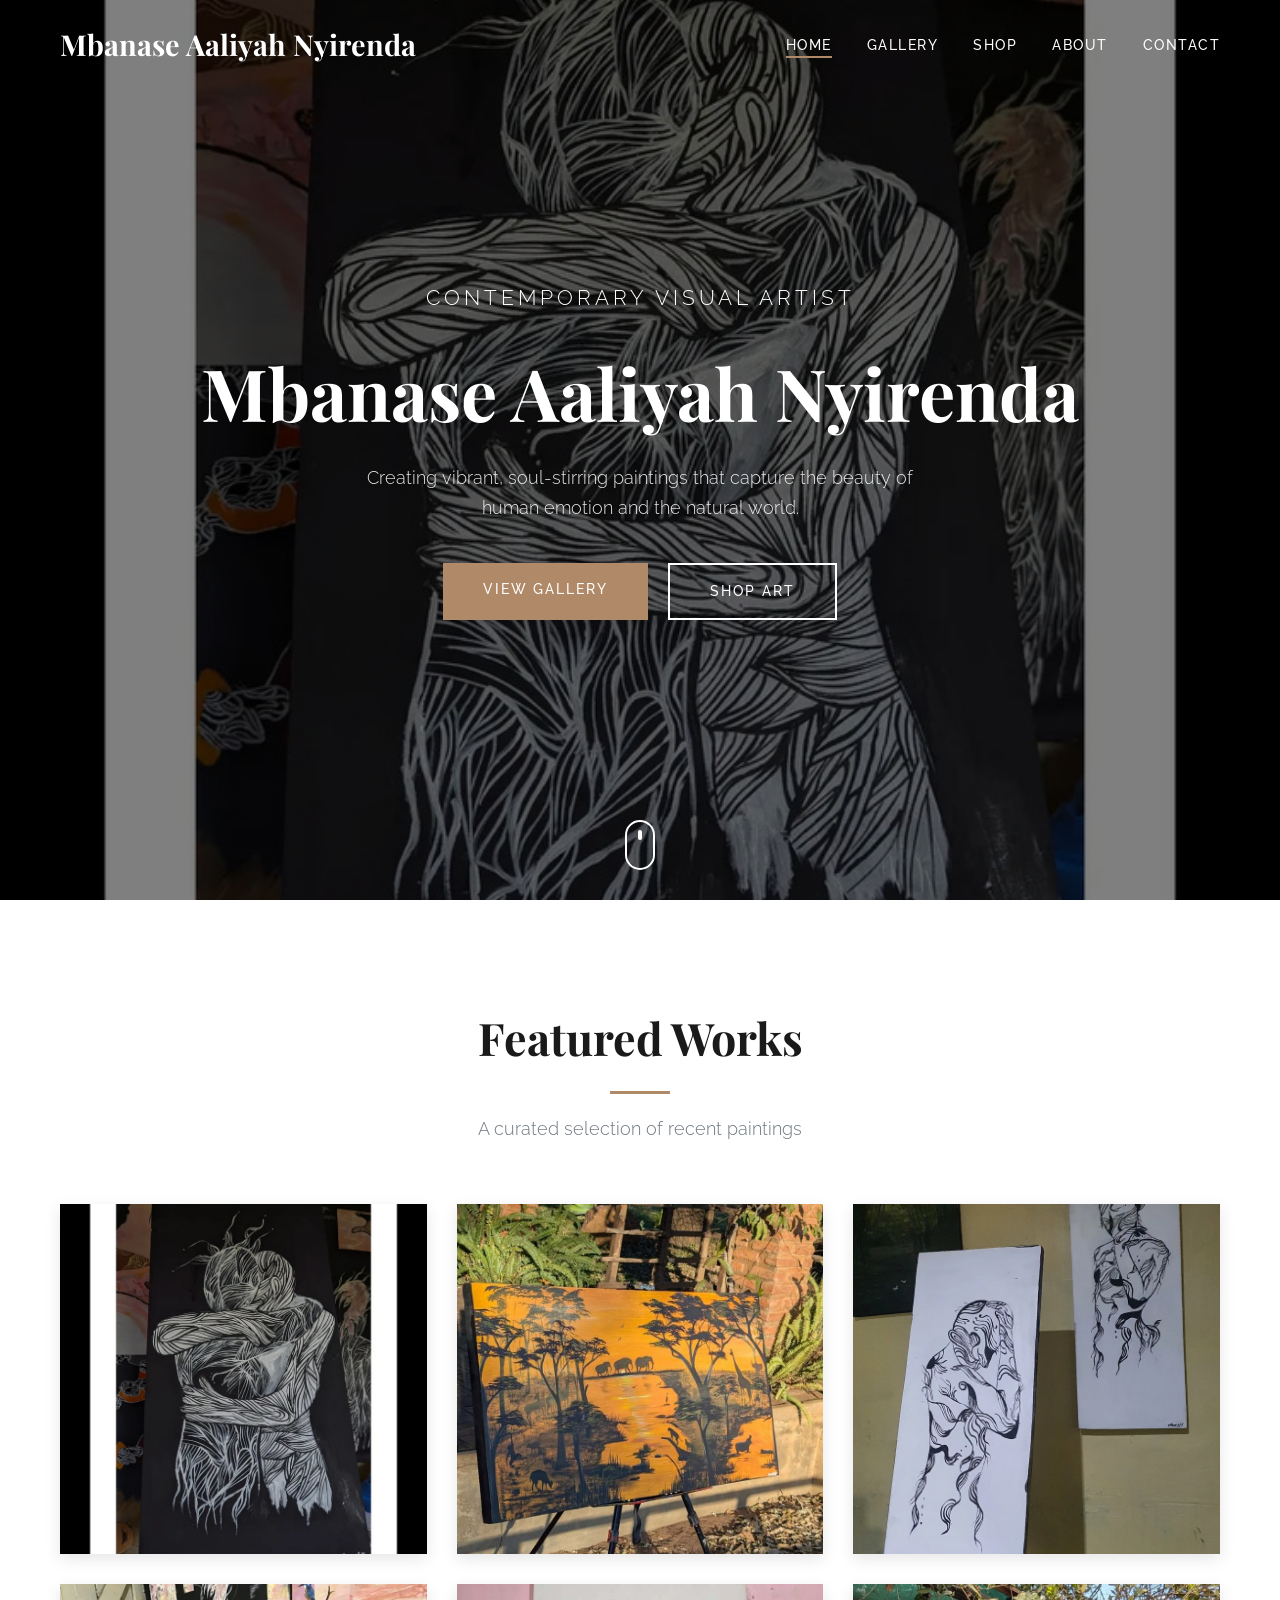
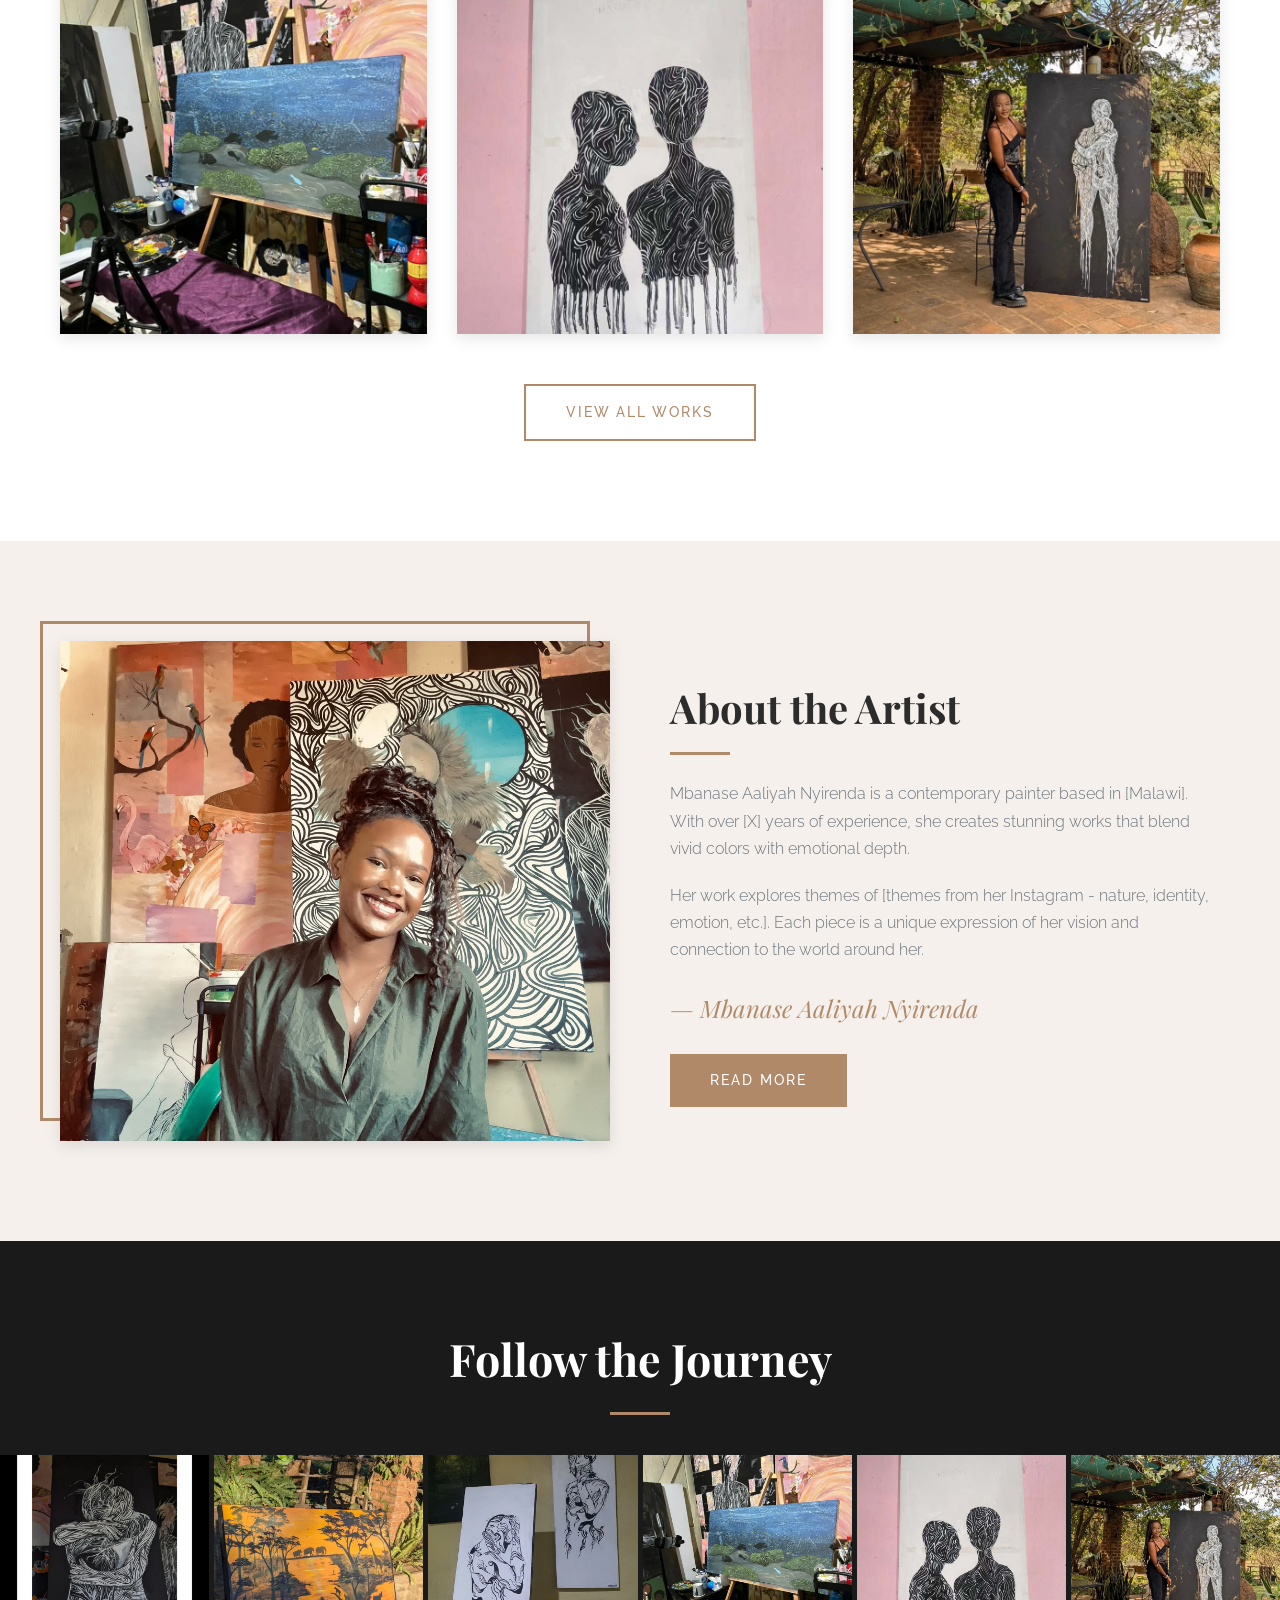
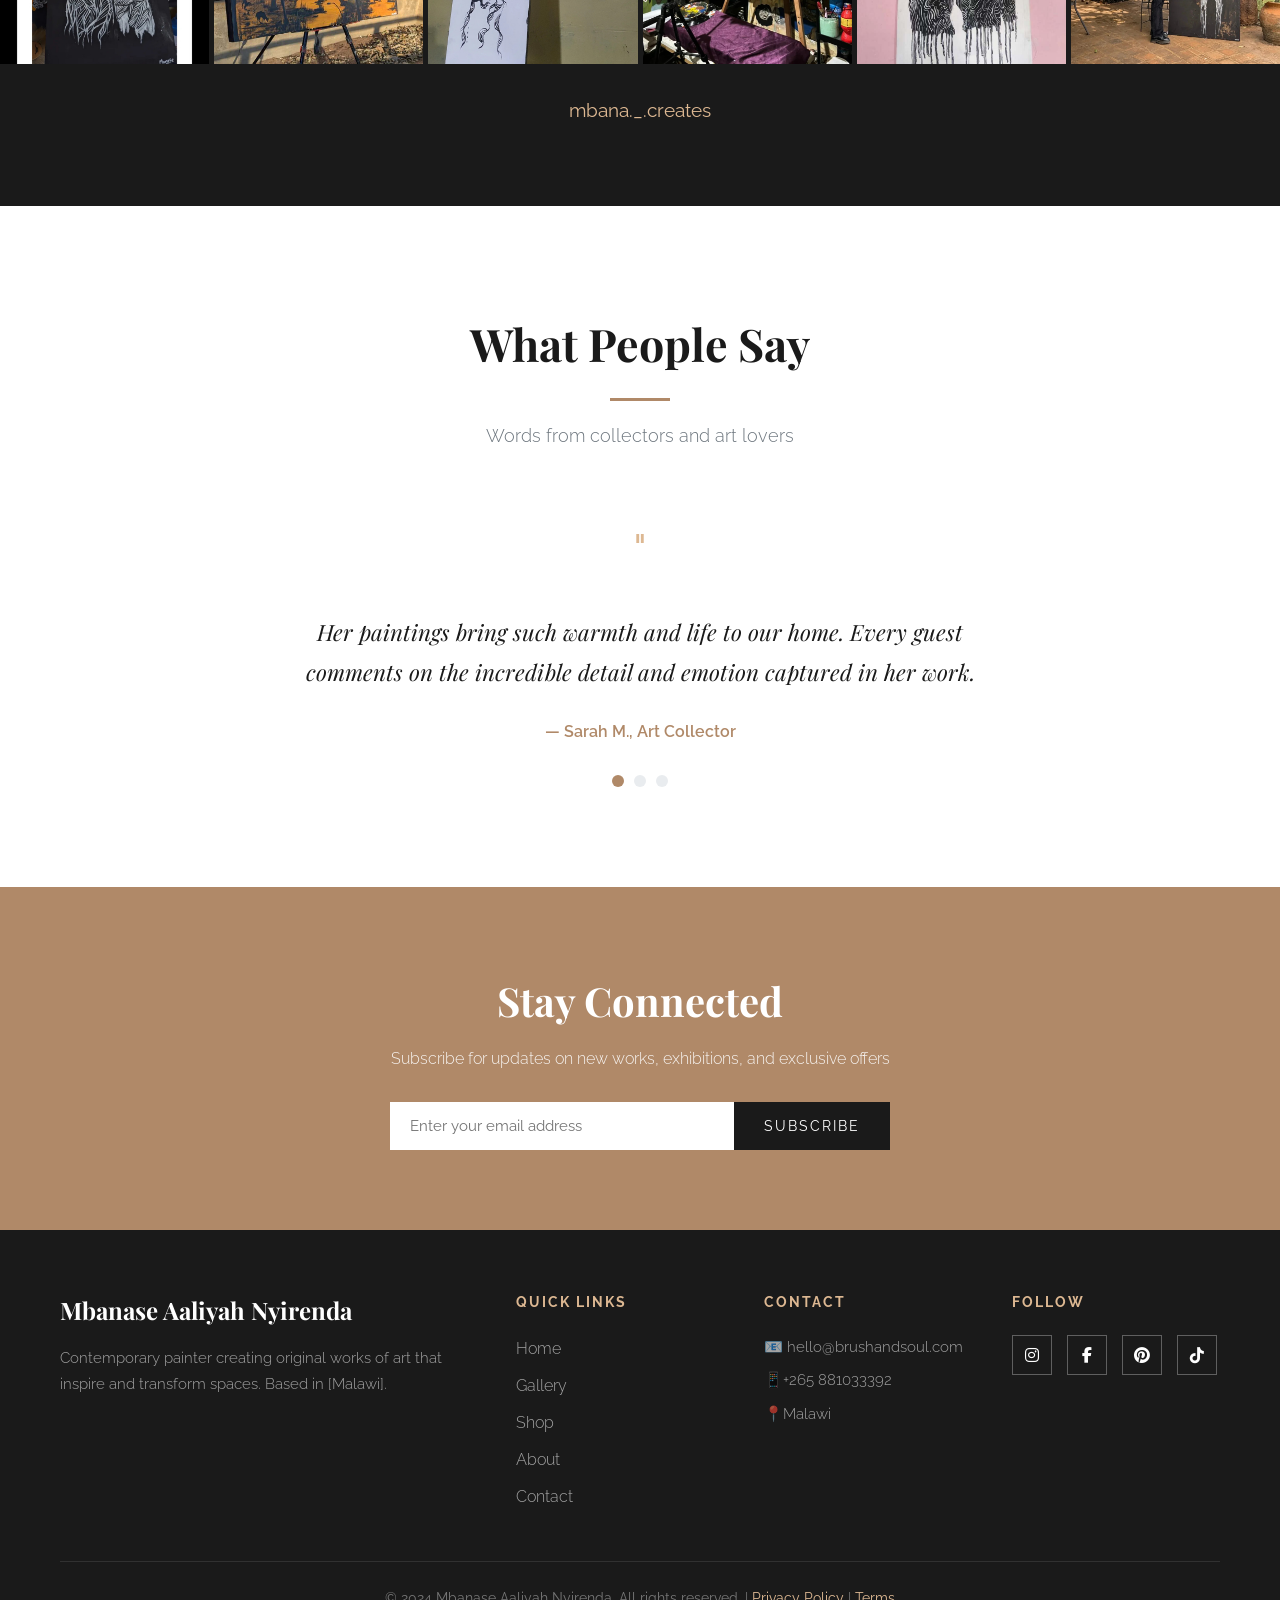
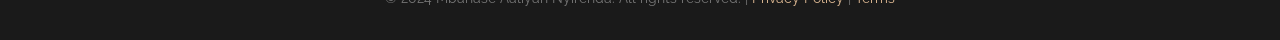
==== commit e4233847: "Update index.html" ====
--- a/index.html
+++ b/index.html
@@ -287,7 +287,7 @@
           <h4>Contact</h4>
           <!-- 🔄 CHANGE: Real contact info -->
           <p>📧 hello@brushandsoul.com</p>
-          <p>📱+265881033392</p>
+          <p>📱+265 881033392</p>
           <p>📍Malawi</p>
         </div>
 
